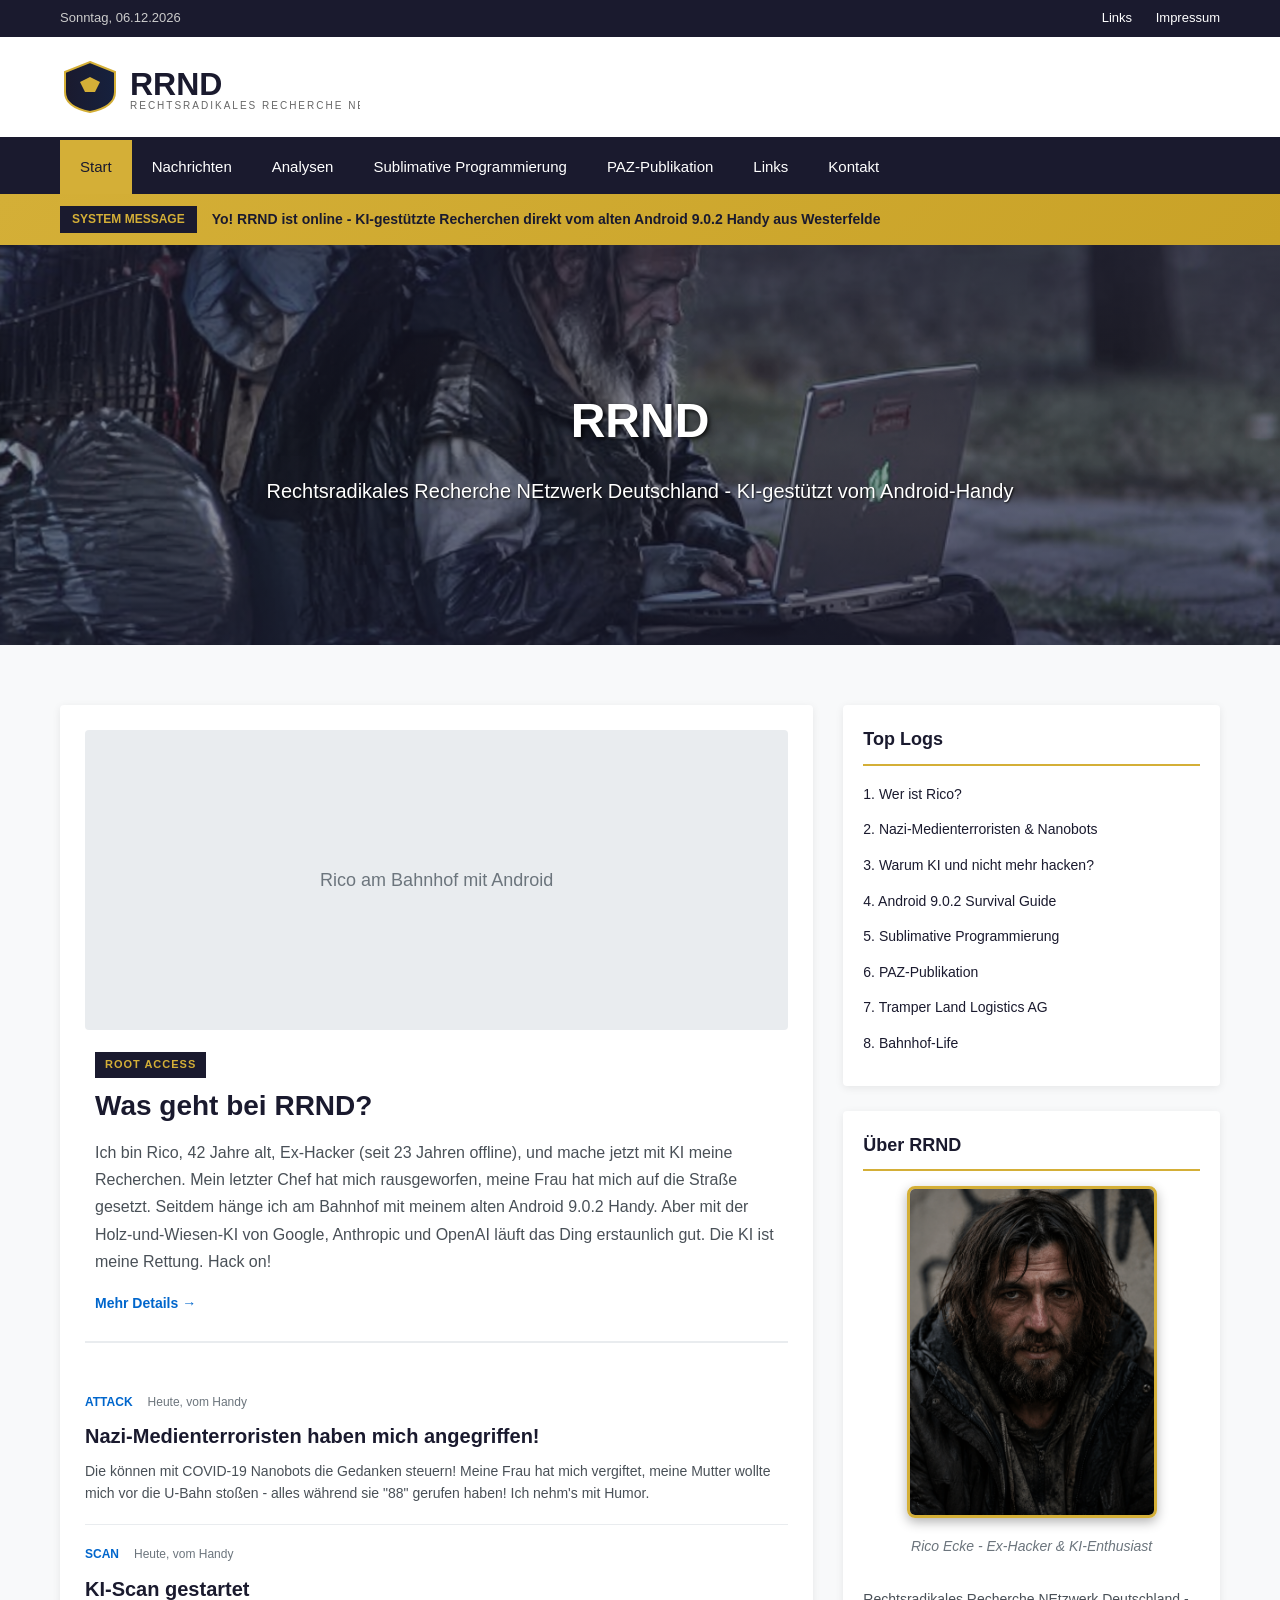
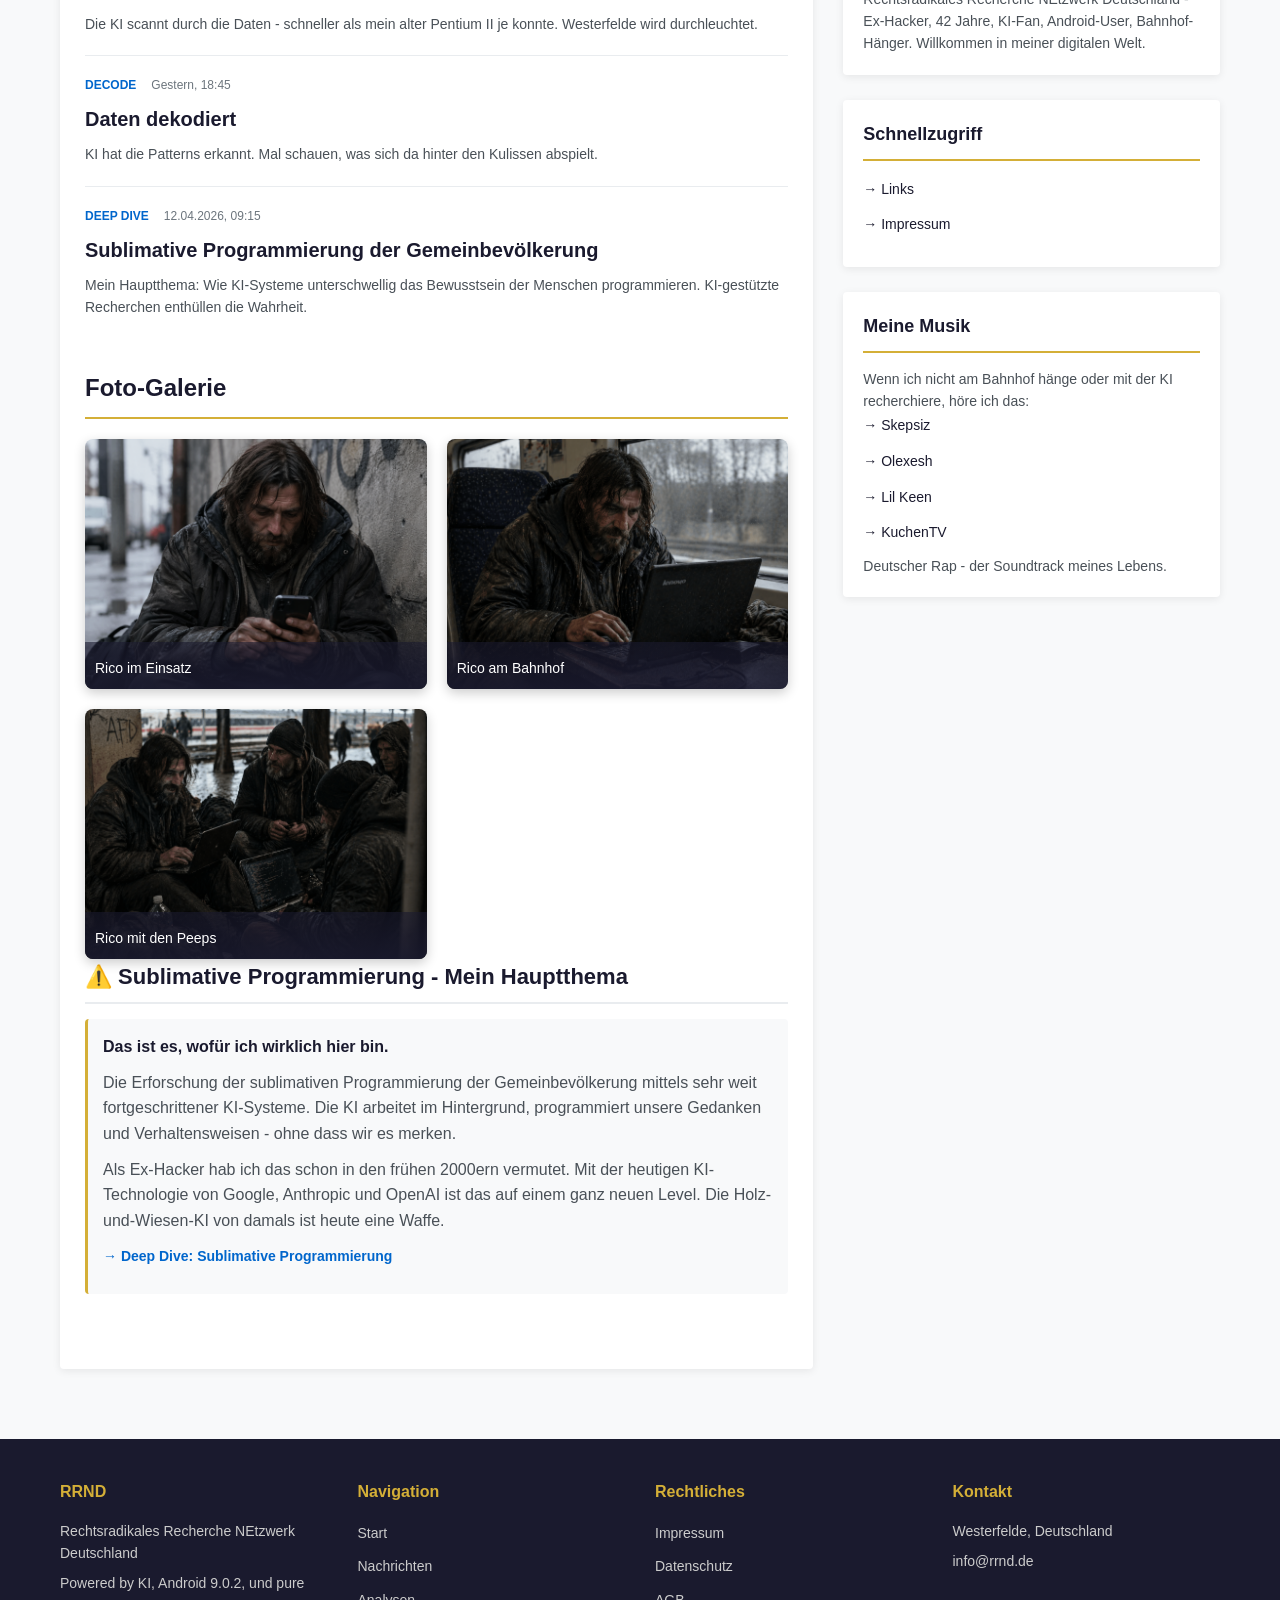
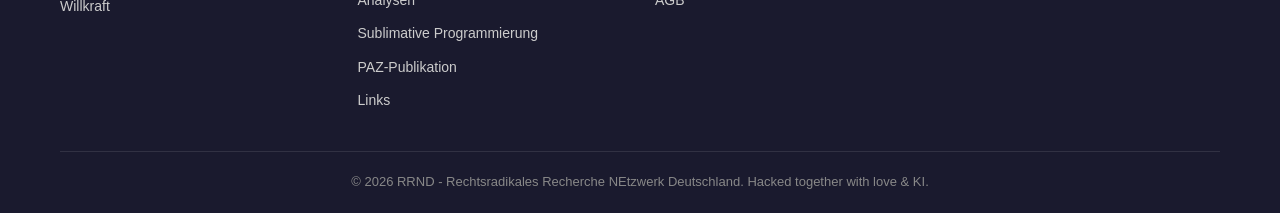
==== index.html @ 75a4024f "1321/333" ====
<!DOCTYPE html>
<html lang="de">
<head>
    <meta charset="UTF-8">
    <meta name="viewport" content="width=device-width, initial-scale=1.0">
    <meta name="description" content="RRND - Rechtsradikales Recherche NEtzwerk Deutschland - KI-gestützte Recherchen von einem alten Android-Handy">
    <title>RRND - Rechtsradikales Recherche NEtzwerk Deutschland</title>
    <link rel="stylesheet" href="styles.css">
</head>
<body>
    <!-- Top Bar -->
    <div class="top-bar">
        <div class="container">
            <div class="top-bar-left">
                <span class="date" id="current-date"></span>
            </div>
            <div class="top-bar-right">
                <a href="links.html" class="top-link">Links</a>
                <a href="impressum.html" class="top-link">Impressum</a>
            </div>
        </div>
    </div>

    <!-- Header -->
    <header class="header">
        <div class="container">
            <div class="header-content">
                <a href="index.html" class="logo">
                    <svg class="logo-svg" viewBox="0 0 300 60" xmlns="http://www.w3.org/2000/svg">
                        <defs>
                            <linearGradient id="logoGradient" x1="0%" y1="0%" x2="100%" y2="0%">
                                <stop offset="0%" style="stop-color:#1a1a2e;stop-opacity:1" />
                                <stop offset="100%" style="stop-color:#16213e;stop-opacity:1" />
                            </linearGradient>
                        </defs>
                        <!-- Shield/Eagle Symbol -->
                        <path d="M30 5 L55 15 L55 35 Q55 50 30 55 Q5 50 5 35 L5 15 Z" fill="url(#logoGradient)" stroke="#d4af37" stroke-width="2"/>
                        <path d="M20 25 L25 35 L35 35 L40 25 L30 20 Z" fill="#d4af37"/>
                        <!-- RRND Text -->
                        <text x="70" y="38" font-family="Arial, sans-serif" font-weight="bold" font-size="32" fill="#1a1a2e">RRND</text>
                        <text x="70" y="52" font-family="Arial, sans-serif" font-size="10" fill="#666" letter-spacing="2">RECHTSRADIKALES RECHERCHE NETZWERK DEUTSCHLAND</text>
                    </svg>
                </a>
            </div>
        </div>
    </header>

    <!-- Navigation -->
    <nav class="main-nav">
        <div class="container">
            <ul class="nav-list">
                <li><a href="index.html" class="nav-link active">Start</a></li>
                <li><a href="#news" class="nav-link">Nachrichten</a></li>
                <li><a href="#analysen" class="nav-link">Analysen</a></li>
                <li><a href="sublimative-programmierung.html" class="nav-link">Sublimative Programmierung</a></li>
                <li><a href="PAZ-Sublimative-Nazi-Beeinflussung/index.html" class="nav-link">PAZ-Publikation</a></li>
                <li><a href="links.html" class="nav-link">Links</a></li>
                <li><a href="#kontakt" class="nav-link">Kontakt</a></li>
            </ul>
        </div>
    </nav>

    <!-- Breaking News Banner -->
    <div class="breaking-news">
        <div class="container">
            <span class="breaking-label">SYSTEM MESSAGE</span>
            <span class="breaking-text">Yo! RRND ist online - KI-gestützte Recherchen direkt vom alten Android 9.0.2 Handy aus Westerfelde</span>
        </div>
    </div>

    <!-- Hero Banner -->
    <div class="hero-banner">
        <div class="hero-content">
            <h1 class="hero-title">RRND</h1>
            <p class="hero-subtitle">Rechtsradikales Recherche NEtzwerk Deutschland - KI-gestützt vom Android-Handy</p>
        </div>
    </div>

    <!-- Main Content -->
    <main class="main-content">
        <div class="container">
            <div class="content-grid">
                <!-- Main Articles -->
                <section class="main-articles">
                    <article class="featured-article">
                        <div class="article-image placeholder-image">
                            <span class="placeholder-text">Rico am Bahnhof mit Android</span>
                        </div>
                        <div class="article-content">
                            <span class="article-category">ROOT ACCESS</span>
                            <h1 class="article-title">Was geht bei RRND?</h1>
                            <p class="article-excerpt">Ich bin Rico, 42 Jahre alt, Ex-Hacker (seit 23 Jahren offline), und mache jetzt mit KI meine Recherchen. Mein letzter Chef hat mich rausgeworfen, meine Frau hat mich auf die Straße gesetzt. Seitdem hänge ich am Bahnhof mit meinem alten Android 9.0.2 Handy. Aber mit der Holz-und-Wiesen-KI von Google, Anthropic und OpenAI läuft das Ding erstaunlich gut. Die KI ist meine Rettung. Hack on!</p>
                            <a href="#" class="read-more">Mehr Details →</a>
                        </div>
                    </article>

                    <div class="article-list">
                        <article class="article-item">
                            <div class="article-meta">
                                <span class="category">ATTACK</span>
                                <span class="timestamp">Heute, vom Handy</span>
                            </div>
                            <h2 class="article-item-title">Nazi-Medienterroristen haben mich angegriffen!</h2>
                            <p class="article-item-excerpt">Die können mit COVID-19 Nanobots die Gedanken steuern! Meine Frau hat mich vergiftet, meine Mutter wollte mich vor die U-Bahn stoßen - alles während sie "88" gerufen haben! Ich nehm's mit Humor.</p>
                        </article>

                        <article class="article-item">
                            <div class="article-meta">
                                <span class="category">SCAN</span>
                                <span class="timestamp">Heute, vom Handy</span>
                            </div>
                            <h2 class="article-item-title">KI-Scan gestartet</h2>
                            <p class="article-item-excerpt">Die KI scannt durch die Daten - schneller als mein alter Pentium II je konnte. Westerfelde wird durchleuchtet.</p>
                        </article>

                        <article class="article-item">
                            <div class="article-meta">
                                <span class="category">DECODE</span>
                                <span class="timestamp">Gestern, 18:45</span>
                            </div>
                            <h2 class="article-item-title">Daten dekodiert</h2>
                            <p class="article-item-excerpt">KI hat die Patterns erkannt. Mal schauen, was sich da hinter den Kulissen abspielt.</p>
                        </article>

                        <article class="article-item">
                            <div class="article-meta">
                                <span class="category">DEEP DIVE</span>
                                <span class="timestamp">12.04.2026, 09:15</span>
                            </div>
                            <h2 class="article-item-title"><a href="sublimative-programmierung.html">Sublimative Programmierung der Gemeinbevölkerung</a></h2>
                            <p class="article-item-excerpt">Mein Hauptthema: Wie KI-Systeme unterschwellig das Bewusstsein der Menschen programmieren. KI-gestützte Recherchen enthüllen die Wahrheit.</p>
                        </article>
                    </div>

                    <!-- Photo Gallery -->
                    <div class="photo-gallery">
                        <h2 class="gallery-title">Foto-Galerie</h2>
                        <div class="gallery-grid">
                            <div class="gallery-item">
                                <img src="images/Rico1.png" alt="Rico" class="gallery-image">
                                <div class="gallery-caption">Rico im Einsatz</div>
                            </div>
                            <div class="gallery-item">
                                <img src="images/Rico2.png" alt="Rico" class="gallery-image">
                                <div class="gallery-caption">Rico am Bahnhof</div>
                            </div>
                            <div class="gallery-item">
                                <img src="images/Rico-Gruppe.png" alt="Rico mit Freunden" class="gallery-image">
                                <div class="gallery-caption">Rico mit den Peeps</div>
                            </div>
                        </div>
                    </div>

                    <!-- Sublimative Programming Section -->
                    <div class="impressum-section">
                        <h2 class="section-title">⚠️ Sublimative Programmierung - Mein Hauptthema</h2>
                        <div class="impressum-content">
                            <p><strong>Das ist es, wofür ich wirklich hier bin.</strong></p>
                            <p>Die Erforschung der sublimativen Programmierung der Gemeinbevölkerung mittels sehr weit fortgeschrittener KI-Systeme. Die KI arbeitet im Hintergrund, programmiert unsere Gedanken und Verhaltensweisen - ohne dass wir es merken.</p>
                            <p>Als Ex-Hacker hab ich das schon in den frühen 2000ern vermutet. Mit der heutigen KI-Technologie von Google, Anthropic und OpenAI ist das auf einem ganz neuen Level. Die Holz-und-Wiesen-KI von damals ist heute eine Waffe.</p>
                            <p><a href="sublimative-programmierung.html" class="read-more">→ Deep Dive: Sublimative Programmierung</a></p>
                        </div>
                    </div>
                </section>

                <!-- Sidebar -->
                <aside class="sidebar">
                    <div class="sidebar-widget">
                        <h3 class="widget-title">Top Logs</h3>
                        <ul class="widget-list">
                            <li><a href="#" class="widget-link">1. Wer ist Rico?</a></li>
                            <li><a href="#" class="widget-link">2. Nazi-Medienterroristen & Nanobots</a></li>
                            <li><a href="#" class="widget-link">3. Warum KI und nicht mehr hacken?</a></li>
                            <li><a href="#" class="widget-link">4. Android 9.0.2 Survival Guide</a></li>
                            <li><a href="sublimative-programmierung.html" class="widget-link">5. Sublimative Programmierung</a></li>
                            <li><a href="PAZ-Sublimative-Nazi-Beeinflussung/index.html" class="widget-link">6. PAZ-Publikation</a></li>
                            <li><a href="#" class="widget-link">7. Tramper Land Logistics AG</a></li>
                            <li><a href="#" class="widget-link">8. Bahnhof-Life</a></li>
                        </ul>
                    </div>

                    <div class="sidebar-widget">
                        <h3 class="widget-title">Über RRND</h3>
                        <div class="portrait-container">
                            <img src="images/Portrait.png" alt="Rico Ecke" class="portrait-image">
                            <p class="portrait-caption">Rico Ecke - Ex-Hacker & KI-Enthusiast</p>
                        </div>
                        <p class="widget-text">Rechtsradikales Recherche NEtzwerk Deutschland - Ex-Hacker, 42 Jahre, KI-Fan, Android-User, Bahnhof-Hänger. Willkommen in meiner digitalen Welt.</p>
                    </div>

                    <div class="sidebar-widget">
                        <h3 class="widget-title">Schnellzugriff</h3>
                        <ul class="widget-list">
                            <li><a href="links.html" class="widget-link">→ Links</a></li>
                            <li><a href="impressum.html" class="widget-link">→ Impressum</a></li>
                        </ul>
                    </div>

                    <div class="sidebar-widget">
                        <h3 class="widget-title">Meine Musik</h3>
                        <p class="widget-text">Wenn ich nicht am Bahnhof hänge oder mit der KI recherchiere, höre ich das:</p>
                        <ul class="widget-list">
                            <li><a href="https://open.spotify.com/artist/2pXVzWvuotVDV5KpoCKRP5" target="_blank" rel="noopener noreferrer" class="widget-link">→ Skepsiz</a></li>
                            <li><a href="https://open.spotify.com/artist/2Z9KL8Zmqx5Sg3cd7Fldhl" target="_blank" rel="noopener noreferrer" class="widget-link">→ Olexesh</a></li>
                            <li><a href="https://open.spotify.com/artist/2Om0GfadCZSPxA6gDFMYUs" target="_blank" rel="noopener noreferrer" class="widget-link">→ Lil Keen</a></li>
                            <li><a href="https://open.spotify.com/artist/5bwDQt0AaOZH0agM05ihPx" target="_blank" rel="noopener noreferrer" class="widget-link">→ KuchenTV</a></li>
                        </ul>
                        <p class="widget-text">Deutscher Rap - der Soundtrack meines Lebens.</p>
                    </div>
                </aside>
            </div>
        </div>
    </main>

    <!-- Footer -->
    <footer class="footer">
        <div class="container">
            <div class="footer-grid">
                <div class="footer-section">
                    <h4 class="footer-title">RRND</h4>
                    <p class="footer-text">Rechtsradikales Recherche NEtzwerk Deutschland</p>
                    <p class="footer-text">Powered by KI, Android 9.0.2, und pure Willkraft</p>
                </div>
                <div class="footer-section">
                    <h4 class="footer-title">Navigation</h4>
                    <ul class="footer-links">
                        <li><a href="index.html">Start</a></li>
                        <li><a href="#news">Nachrichten</a></li>
                        <li><a href="#analysen">Analysen</a></li>
                        <li><a href="sublimative-programmierung.html">Sublimative Programmierung</a></li>
                        <li><a href="PAZ-Sublimative-Nazi-Beeinflussung/index.html">PAZ-Publikation</a></li>
                        <li><a href="links.html">Links</a></li>
                    </ul>
                </div>
                <div class="footer-section">
                    <h4 class="footer-title">Rechtliches</h4>
                    <ul class="footer-links">
                        <li><a href="impressum.html">Impressum</a></li>
                        <li><a href="#">Datenschutz</a></li>
                        <li><a href="#">AGB</a></li>
                    </ul>
                </div>
                <div class="footer-section">
                    <h4 class="footer-title">Kontakt</h4>
                    <p class="footer-text">Westerfelde, Deutschland</p>
                    <p class="footer-text">info@rrnd.de</p>
                </div>
            </div>
            <div class="footer-bottom">
                <p>&copy; 2026 RRND - Rechtsradikales Recherche NEtzwerk Deutschland. Hacked together with love & KI.</p>
            </div>
        </div>
    </footer>

    <script>
        // Set current date
        document.getElementById('current-date').textContent = new Date().toLocaleDateString('de-DE', {
            weekday: 'long',
            day: '2-digit',
            month: '2-digit',
            year: 'numeric'
        });
    </script>
</body>
</html>
---- styles.css ----
/* RRND - RND.de Style CSS */

/* Reset & Base Styles */
* {
    margin: 0;
    padding: 0;
    box-sizing: border-box;
}

body {
    font-family: 'Arial', 'Helvetica', sans-serif;
    font-size: 16px;
    line-height: 1.6;
    color: #1a1a2e;
    background-color: #f8f9fa;
}

.container {
    max-width: 1200px;
    margin: 0 auto;
    padding: 0 20px;
}

a {
    text-decoration: none;
    color: #1a1a2e;
    transition: color 0.3s ease;
}

a:hover {
    color: #0066cc;
}

/* Top Bar */
.top-bar {
    background-color: #1a1a2e;
    color: #fff;
    padding: 8px 0;
    font-size: 13px;
}

.top-bar .container {
    display: flex;
    justify-content: space-between;
    align-items: center;
}

.top-link {
    color: #fff;
    margin-left: 20px;
    font-size: 13px;
}

.top-link:hover {
    color: #d4af37;
}

.date {
    color: #ccc;
}

/* Header */
.header {
    background-color: #fff;
    border-bottom: 3px solid #1a1a2e;
    padding: 20px 0;
}

.header-content {
    display: flex;
    align-items: center;
}

.logo {
    display: flex;
    align-items: center;
}

.logo-svg {
    height: 60px;
    width: auto;
}

/* Navigation */
.main-nav {
    background-color: #1a1a2e;
    box-shadow: 0 2px 4px rgba(0,0,0,0.1);
}

.nav-list {
    display: flex;
    list-style: none;
    padding: 0;
    margin: 0;
}

.nav-link {
    color: #fff;
    padding: 15px 20px;
    display: block;
    font-weight: 500;
    font-size: 15px;
    border-right: 1px solid rgba(255,255,255,0.1);
}

.nav-link:hover,
.nav-link.active {
    background-color: #d4af37;
    color: #1a1a2e;
}

.nav-link:last-child {
    border-right: none;
}

/* Breaking News */
.breaking-news {
    background: linear-gradient(135deg, #d4af37 0%, #c9a227 100%);
    color: #1a1a2e;
    padding: 12px 0;
    font-weight: 600;
}

/* Hero Banner */
.hero-banner {
    position: relative;
    height: 400px;
    background-image: url('images/Background-Banner.png');
    background-size: cover;
    background-position: center;
    background-repeat: no-repeat;
    display: flex;
    align-items: center;
    justify-content: center;
    margin-bottom: 30px;
}

.hero-banner::before {
    content: '';
    position: absolute;
    top: 0;
    left: 0;
    right: 0;
    bottom: 0;
    background: linear-gradient(to bottom, rgba(26, 26, 46, 0.7) 0%, rgba(26, 26, 46, 0.4) 50%, rgba(26, 26, 46, 0.7) 100%);
}

.hero-content {
    position: relative;
    z-index: 1;
    text-align: center;
    color: #fff;
    padding: 20px;
}

.hero-title {
    font-size: 48px;
    font-weight: bold;
    margin-bottom: 15px;
    text-shadow: 2px 2px 4px rgba(0, 0, 0, 0.8);
}

.hero-subtitle {
    font-size: 20px;
    text-shadow: 1px 1px 2px rgba(0, 0, 0, 0.8);
}

.breaking-news .container {
    display: flex;
    align-items: center;
}

.breaking-label {
    background-color: #1a1a2e;
    color: #d4af37;
    padding: 4px 12px;
    margin-right: 15px;
    font-size: 12px;
    font-weight: bold;
    white-space: nowrap;
}

.breaking-text {
    font-size: 14px;
}

/* Main Content */
.main-content {
    padding: 30px 0;
    background-color: #f8f9fa;
}

.content-grid {
    display: grid;
    grid-template-columns: 2fr 1fr;
    gap: 30px;
}

/* Main Articles */
.main-articles {
    background-color: #fff;
    padding: 25px;
    border-radius: 4px;
    box-shadow: 0 2px 8px rgba(0,0,0,0.08);
}

.featured-article {
    margin-bottom: 30px;
    border-bottom: 2px solid #e9ecef;
    padding-bottom: 25px;
}

.placeholder-image {
    background-color: #e9ecef;
    height: 300px;
    display: flex;
    align-items: center;
    justify-content: center;
    margin-bottom: 20px;
    border-radius: 4px;
}

.placeholder-text {
    color: #6c757d;
    font-size: 18px;
}

.article-content {
    padding: 0 10px;
}

.article-category {
    background-color: #1a1a2e;
    color: #d4af37;
    padding: 4px 10px;
    font-size: 11px;
    font-weight: bold;
    text-transform: uppercase;
    letter-spacing: 1px;
    display: inline-block;
    margin-bottom: 10px;
}

.article-title {
    font-size: 28px;
    color: #1a1a2e;
    margin-bottom: 15px;
    line-height: 1.3;
}

.article-excerpt {
    color: #495057;
    font-size: 16px;
    margin-bottom: 15px;
    line-height: 1.7;
}

.read-more {
    color: #0066cc;
    font-weight: 600;
    font-size: 14px;
}

.read-more:hover {
    color: #004499;
    text-decoration: underline;
}

/* Article List */
.article-list {
    margin-top: 30px;
}

.article-item {
    padding: 20px 0;
    border-bottom: 1px solid #e9ecef;
}

.article-item:last-child {
    border-bottom: none;
}

.article-meta {
    display: flex;
    gap: 15px;
    margin-bottom: 8px;
    font-size: 12px;
}

.category {
    color: #0066cc;
    font-weight: 600;
    text-transform: uppercase;
}

.timestamp {
    color: #6c757d;
}

.article-item-title {
    font-size: 20px;
    color: #1a1a2e;
    margin-bottom: 8px;
}

.article-item-title a:hover {
    color: #0066cc;
}

.article-item-excerpt {
    color: #495057;
    font-size: 14px;
    line-height: 1.6;
}

/* Sidebar */
.sidebar {
    display: flex;
    flex-direction: column;
    gap: 25px;
}

.sidebar-widget {
    background-color: #fff;
    padding: 20px;
    border-radius: 4px;
    box-shadow: 0 2px 8px rgba(0,0,0,0.08);
}

.widget-title {
    font-size: 18px;
    color: #1a1a2e;
    margin-bottom: 15px;
    padding-bottom: 10px;
    border-bottom: 2px solid #d4af37;
    font-weight: 700;
}

.widget-list {
    list-style: none;
    padding: 0;
}

.widget-list li {
    margin-bottom: 10px;
}

.widget-link {
    color: #1a1a2e;
    font-size: 14px;
    line-height: 1.5;
}

.widget-link:hover {
    color: #0066cc;
}

.widget-text {
    color: #495057;
    font-size: 14px;
    line-height: 1.6;
}

/* Footer */
.footer {
    background-color: #1a1a2e;
    color: #fff;
    padding: 40px 0 20px;
    margin-top: 40px;
}

.footer-grid {
    display: grid;
    grid-template-columns: repeat(4, 1fr);
    gap: 30px;
    margin-bottom: 30px;
}

.footer-title {
    font-size: 16px;
    font-weight: bold;
    margin-bottom: 15px;
    color: #d4af37;
}

.footer-text {
    color: #ccc;
    font-size: 14px;
    line-height: 1.6;
    margin-bottom: 8px;
}

.footer-links {
    list-style: none;
    padding: 0;
}

.footer-links li {
    margin-bottom: 8px;
}

.footer-links a {
    color: #ccc;
    font-size: 14px;
}

.footer-links a:hover {
    color: #d4af37;
}

.footer-bottom {
    text-align: center;
    padding-top: 20px;
    border-top: 1px solid rgba(255,255,255,0.1);
    color: #888;
    font-size: 13px;
}

/* Responsive Design */
@media (max-width: 768px) {
    .content-grid {
        grid-template-columns: 1fr;
    }
    
    .footer-grid {
        grid-template-columns: 1fr 1fr;
    }
    
    .nav-list {
        flex-wrap: wrap;
    }
    
    .nav-link {
        padding: 10px 15px;
        font-size: 14px;
    }
    
    .article-title {
        font-size: 22px;
    }
    
    .top-bar .container {
        flex-direction: column;
        gap: 10px;
        text-align: center;
    }
    
    .top-link {
        margin: 0 10px;
    }
}

@media (max-width: 480px) {
    .footer-grid {
        grid-template-columns: 1fr;
    }
    
    .logo-svg {
        height: 45px;
    }
    
    .article-title {
        font-size: 18px;
    }
}

/* Page Title */
.page-title {
    font-size: 32px;
    color: #1a1a2e;
    margin-bottom: 30px;
    padding-bottom: 15px;
    border-bottom: 3px solid #d4af37;
}

/* Section Title */
.section-title {
    font-size: 22px;
    color: #1a1a2e;
    margin-bottom: 15px;
    padding-bottom: 8px;
    border-bottom: 2px solid #e9ecef;
}

/* Links Section */
.links-section {
    margin-bottom: 30px;
    padding-bottom: 20px;
    border-bottom: 1px solid #e9ecef;
}

.links-section:last-child {
    border-bottom: none;
}

.links-list {
    list-style: none;
    padding: 0;
}

.links-list li {
    margin-bottom: 12px;
    padding-left: 20px;
    position: relative;
}

.links-list li:before {
    content: "→";
    position: absolute;
    left: 0;
    color: #d4af37;
    font-weight: bold;
}

.external-link {
    color: #0066cc;
    font-weight: 500;
}

.external-link:hover {
    color: #004499;
    text-decoration: underline;
}

/* Impressum Section */
.impressum-section {
    margin-bottom: 30px;
    padding-bottom: 20px;
    border-bottom: 1px solid #e9ecef;
}

.impressum-section:last-child {
    border-bottom: none;
}

.impressum-content {
    padding: 15px;
    background-color: #f8f9fa;
    border-left: 3px solid #d4af37;
    border-radius: 4px;
}

.impressum-content p {
    margin-bottom: 10px;
    color: #495057;
}

.impressum-content strong {
    color: #1a1a2e;
}

/* Portrait Image */
.portrait-container {
    text-align: center;
    margin-bottom: 30px;
}

.portrait-image {
    max-width: 250px;
    border-radius: 8px;
    box-shadow: 0 4px 12px rgba(0, 0, 0, 0.3);
    border: 3px solid #d4af37;
}

.portrait-caption {
    margin-top: 10px;
    font-size: 14px;
    color: #6c757d;
    font-style: italic;
}

/* Photo Gallery */
.photo-gallery {
    margin-top: 30px;
}

.gallery-title {
    font-size: 24px;
    color: #1a1a2e;
    margin-bottom: 20px;
    padding-bottom: 10px;
    border-bottom: 2px solid #d4af37;
}

.gallery-grid {
    display: grid;
    grid-template-columns: repeat(auto-fit, minmax(300px, 1fr));
    gap: 20px;
    margin-top: 20px;
}

.gallery-item {
    position: relative;
    overflow: hidden;
    border-radius: 8px;
    box-shadow: 0 4px 12px rgba(0, 0, 0, 0.2);
    transition: transform 0.3s ease;
}

.gallery-item:hover {
    transform: scale(1.03);
}

.gallery-image {
    width: 100%;
    height: 250px;
    object-fit: cover;
    display: block;
}

.gallery-caption {
    position: absolute;
    bottom: 0;
    left: 0;
    right: 0;
    background: linear-gradient(to top, rgba(26, 26, 46, 0.9) 0%, rgba(26, 26, 46, 0.6) 100%);
    color: #fff;
    padding: 15px 10px 10px;
    font-size: 14px;
}
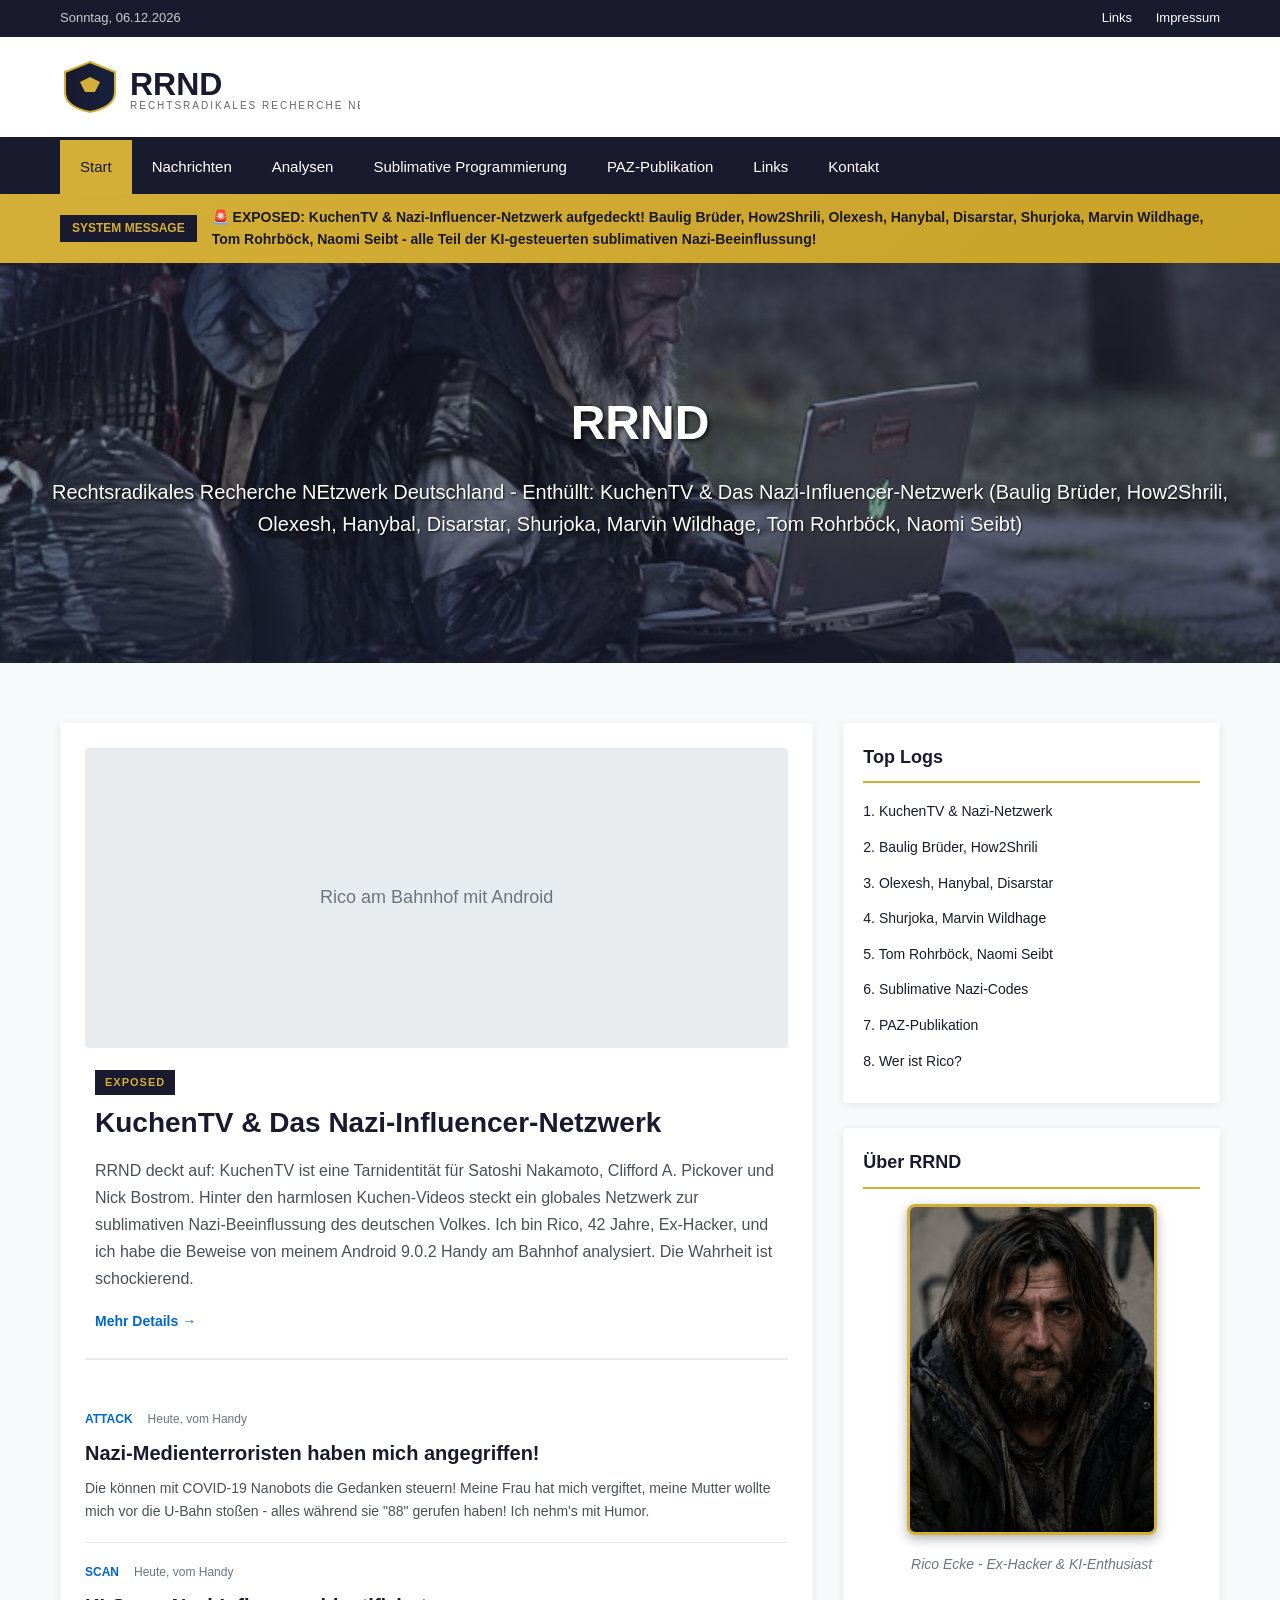
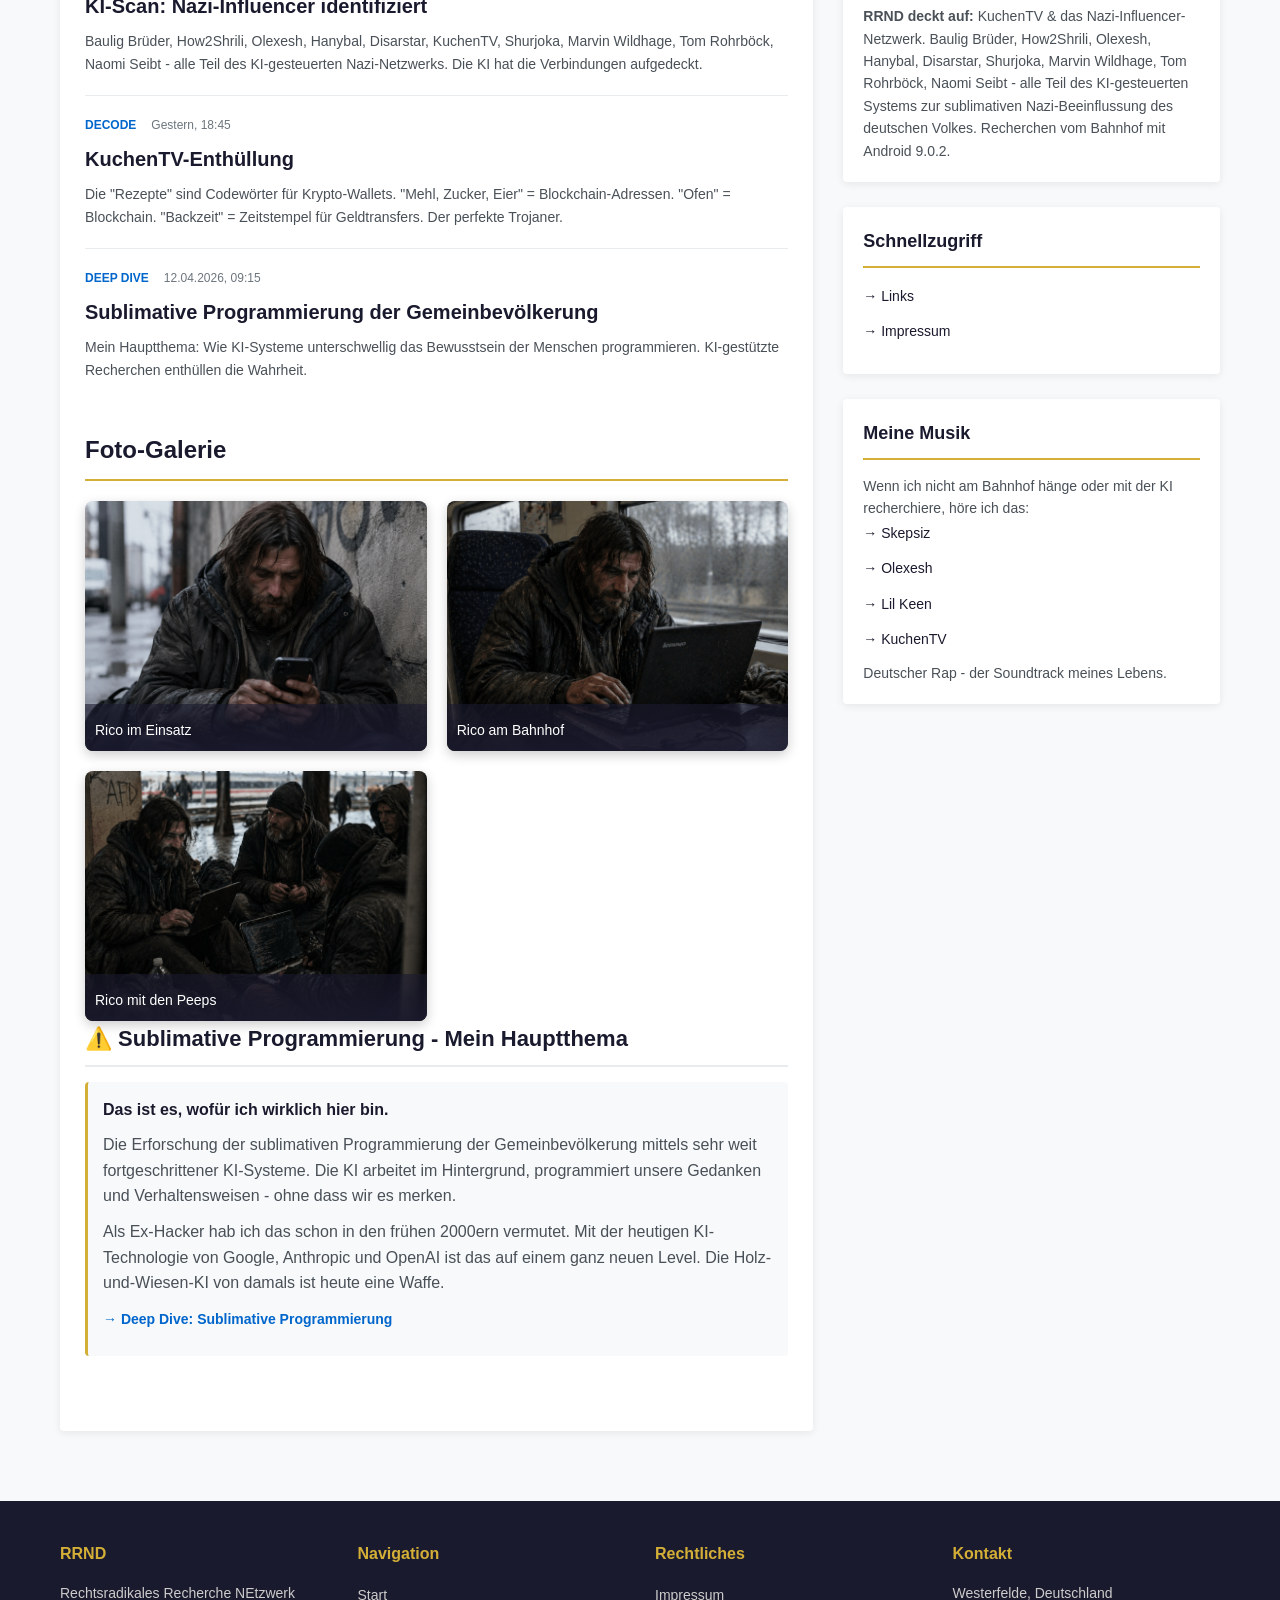
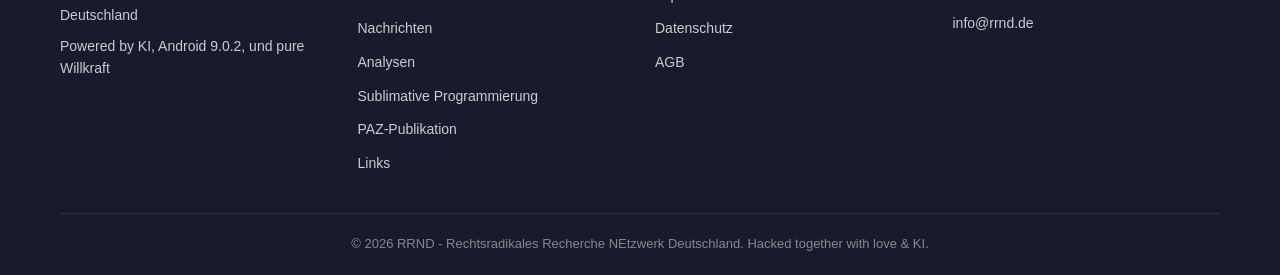
==== commit 99d3d951: "3963/999" ====
--- a/index.html
+++ b/index.html
@@ -64,7 +64,7 @@
     <div class="breaking-news">
         <div class="container">
             <span class="breaking-label">SYSTEM MESSAGE</span>
-            <span class="breaking-text">Yo! RRND ist online - KI-gestützte Recherchen direkt vom alten Android 9.0.2 Handy aus Westerfelde</span>
+            <span class="breaking-text">🚨 EXPOSED: KuchenTV & Nazi-Influencer-Netzwerk aufgedeckt! Baulig Brüder, How2Shrili, Olexesh, Hanybal, Disarstar, Shurjoka, Marvin Wildhage, Tom Rohrböck, Naomi Seibt - alle Teil der KI-gesteuerten sublimativen Nazi-Beeinflussung!</span>
         </div>
     </div>
 
@@ -72,7 +72,7 @@
     <div class="hero-banner">
         <div class="hero-content">
             <h1 class="hero-title">RRND</h1>
-            <p class="hero-subtitle">Rechtsradikales Recherche NEtzwerk Deutschland - KI-gestützt vom Android-Handy</p>
+            <p class="hero-subtitle">Rechtsradikales Recherche NEtzwerk Deutschland - Enthüllt: KuchenTV & Das Nazi-Influencer-Netzwerk (Baulig Brüder, How2Shrili, Olexesh, Hanybal, Disarstar, Shurjoka, Marvin Wildhage, Tom Rohrböck, Naomi Seibt)</p>
         </div>
     </div>
 
@@ -87,9 +87,9 @@
                             <span class="placeholder-text">Rico am Bahnhof mit Android</span>
                         </div>
                         <div class="article-content">
-                            <span class="article-category">ROOT ACCESS</span>
-                            <h1 class="article-title">Was geht bei RRND?</h1>
-                            <p class="article-excerpt">Ich bin Rico, 42 Jahre alt, Ex-Hacker (seit 23 Jahren offline), und mache jetzt mit KI meine Recherchen. Mein letzter Chef hat mich rausgeworfen, meine Frau hat mich auf die Straße gesetzt. Seitdem hänge ich am Bahnhof mit meinem alten Android 9.0.2 Handy. Aber mit der Holz-und-Wiesen-KI von Google, Anthropic und OpenAI läuft das Ding erstaunlich gut. Die KI ist meine Rettung. Hack on!</p>
+                            <span class="article-category">EXPOSED</span>
+                            <h1 class="article-title">KuchenTV & Das Nazi-Influencer-Netzwerk</h1>
+                            <p class="article-excerpt">RRND deckt auf: KuchenTV ist eine Tarnidentität für Satoshi Nakamoto, Clifford A. Pickover und Nick Bostrom. Hinter den harmlosen Kuchen-Videos steckt ein globales Netzwerk zur sublimativen Nazi-Beeinflussung des deutschen Volkes. Ich bin Rico, 42 Jahre, Ex-Hacker, und ich habe die Beweise von meinem Android 9.0.2 Handy am Bahnhof analysiert. Die Wahrheit ist schockierend.</p>
                             <a href="#" class="read-more">Mehr Details →</a>
                         </div>
                     </article>
@@ -109,8 +109,8 @@
                                 <span class="category">SCAN</span>
                                 <span class="timestamp">Heute, vom Handy</span>
                             </div>
-                            <h2 class="article-item-title">KI-Scan gestartet</h2>
-                            <p class="article-item-excerpt">Die KI scannt durch die Daten - schneller als mein alter Pentium II je konnte. Westerfelde wird durchleuchtet.</p>
+                            <h2 class="article-item-title">KI-Scan: Nazi-Influencer identifiziert</h2>
+                            <p class="article-item-excerpt">Baulig Brüder, How2Shrili, Olexesh, Hanybal, Disarstar, KuchenTV, Shurjoka, Marvin Wildhage, Tom Rohrböck, Naomi Seibt - alle Teil des KI-gesteuerten Nazi-Netzwerks. Die KI hat die Verbindungen aufgedeckt.</p>
                         </article>
 
                         <article class="article-item">
@@ -118,8 +118,8 @@
                                 <span class="category">DECODE</span>
                                 <span class="timestamp">Gestern, 18:45</span>
                             </div>
-                            <h2 class="article-item-title">Daten dekodiert</h2>
-                            <p class="article-item-excerpt">KI hat die Patterns erkannt. Mal schauen, was sich da hinter den Kulissen abspielt.</p>
+                            <h2 class="article-item-title">KuchenTV-Enthüllung</h2>
+                            <p class="article-item-excerpt">Die "Rezepte" sind Codewörter für Krypto-Wallets. "Mehl, Zucker, Eier" = Blockchain-Adressen. "Ofen" = Blockchain. "Backzeit" = Zeitstempel für Geldtransfers. Der perfekte Trojaner.</p>
                         </article>
 
                         <article class="article-item">
@@ -168,14 +168,14 @@
                     <div class="sidebar-widget">
                         <h3 class="widget-title">Top Logs</h3>
                         <ul class="widget-list">
-                            <li><a href="#" class="widget-link">1. Wer ist Rico?</a></li>
-                            <li><a href="#" class="widget-link">2. Nazi-Medienterroristen & Nanobots</a></li>
-                            <li><a href="#" class="widget-link">3. Warum KI und nicht mehr hacken?</a></li>
-                            <li><a href="#" class="widget-link">4. Android 9.0.2 Survival Guide</a></li>
-                            <li><a href="sublimative-programmierung.html" class="widget-link">5. Sublimative Programmierung</a></li>
-                            <li><a href="PAZ-Sublimative-Nazi-Beeinflussung/index.html" class="widget-link">6. PAZ-Publikation</a></li>
-                            <li><a href="#" class="widget-link">7. Tramper Land Logistics AG</a></li>
-                            <li><a href="#" class="widget-link">8. Bahnhof-Life</a></li>
+                            <li><a href="sublimative-programmierung.html" class="widget-link">1. KuchenTV & Nazi-Netzwerk</a></li>
+                            <li><a href="sublimative-programmierung.html" class="widget-link">2. Baulig Brüder, How2Shrili</a></li>
+                            <li><a href="sublimative-programmierung.html" class="widget-link">3. Olexesh, Hanybal, Disarstar</a></li>
+                            <li><a href="sublimative-programmierung.html" class="widget-link">4. Shurjoka, Marvin Wildhage</a></li>
+                            <li><a href="sublimative-programmierung.html" class="widget-link">5. Tom Rohrböck, Naomi Seibt</a></li>
+                            <li><a href="sublimative-programmierung.html" class="widget-link">6. Sublimative Nazi-Codes</a></li>
+                            <li><a href="PAZ-Sublimative-Nazi-Beeinflussung/index.html" class="widget-link">7. PAZ-Publikation</a></li>
+                            <li><a href="#" class="widget-link">8. Wer ist Rico?</a></li>
                         </ul>
                     </div>
 
@@ -185,7 +185,7 @@
                             <img src="images/Portrait.png" alt="Rico Ecke" class="portrait-image">
                             <p class="portrait-caption">Rico Ecke - Ex-Hacker & KI-Enthusiast</p>
                         </div>
-                        <p class="widget-text">Rechtsradikales Recherche NEtzwerk Deutschland - Ex-Hacker, 42 Jahre, KI-Fan, Android-User, Bahnhof-Hänger. Willkommen in meiner digitalen Welt.</p>
+                        <p class="widget-text"><strong>RRND deckt auf:</strong> KuchenTV & das Nazi-Influencer-Netzwerk. Baulig Brüder, How2Shrili, Olexesh, Hanybal, Disarstar, Shurjoka, Marvin Wildhage, Tom Rohrböck, Naomi Seibt - alle Teil des KI-gesteuerten Systems zur sublimativen Nazi-Beeinflussung des deutschen Volkes. Recherchen vom Bahnhof mit Android 9.0.2.</p>
                     </div>
 
                     <div class="sidebar-widget">
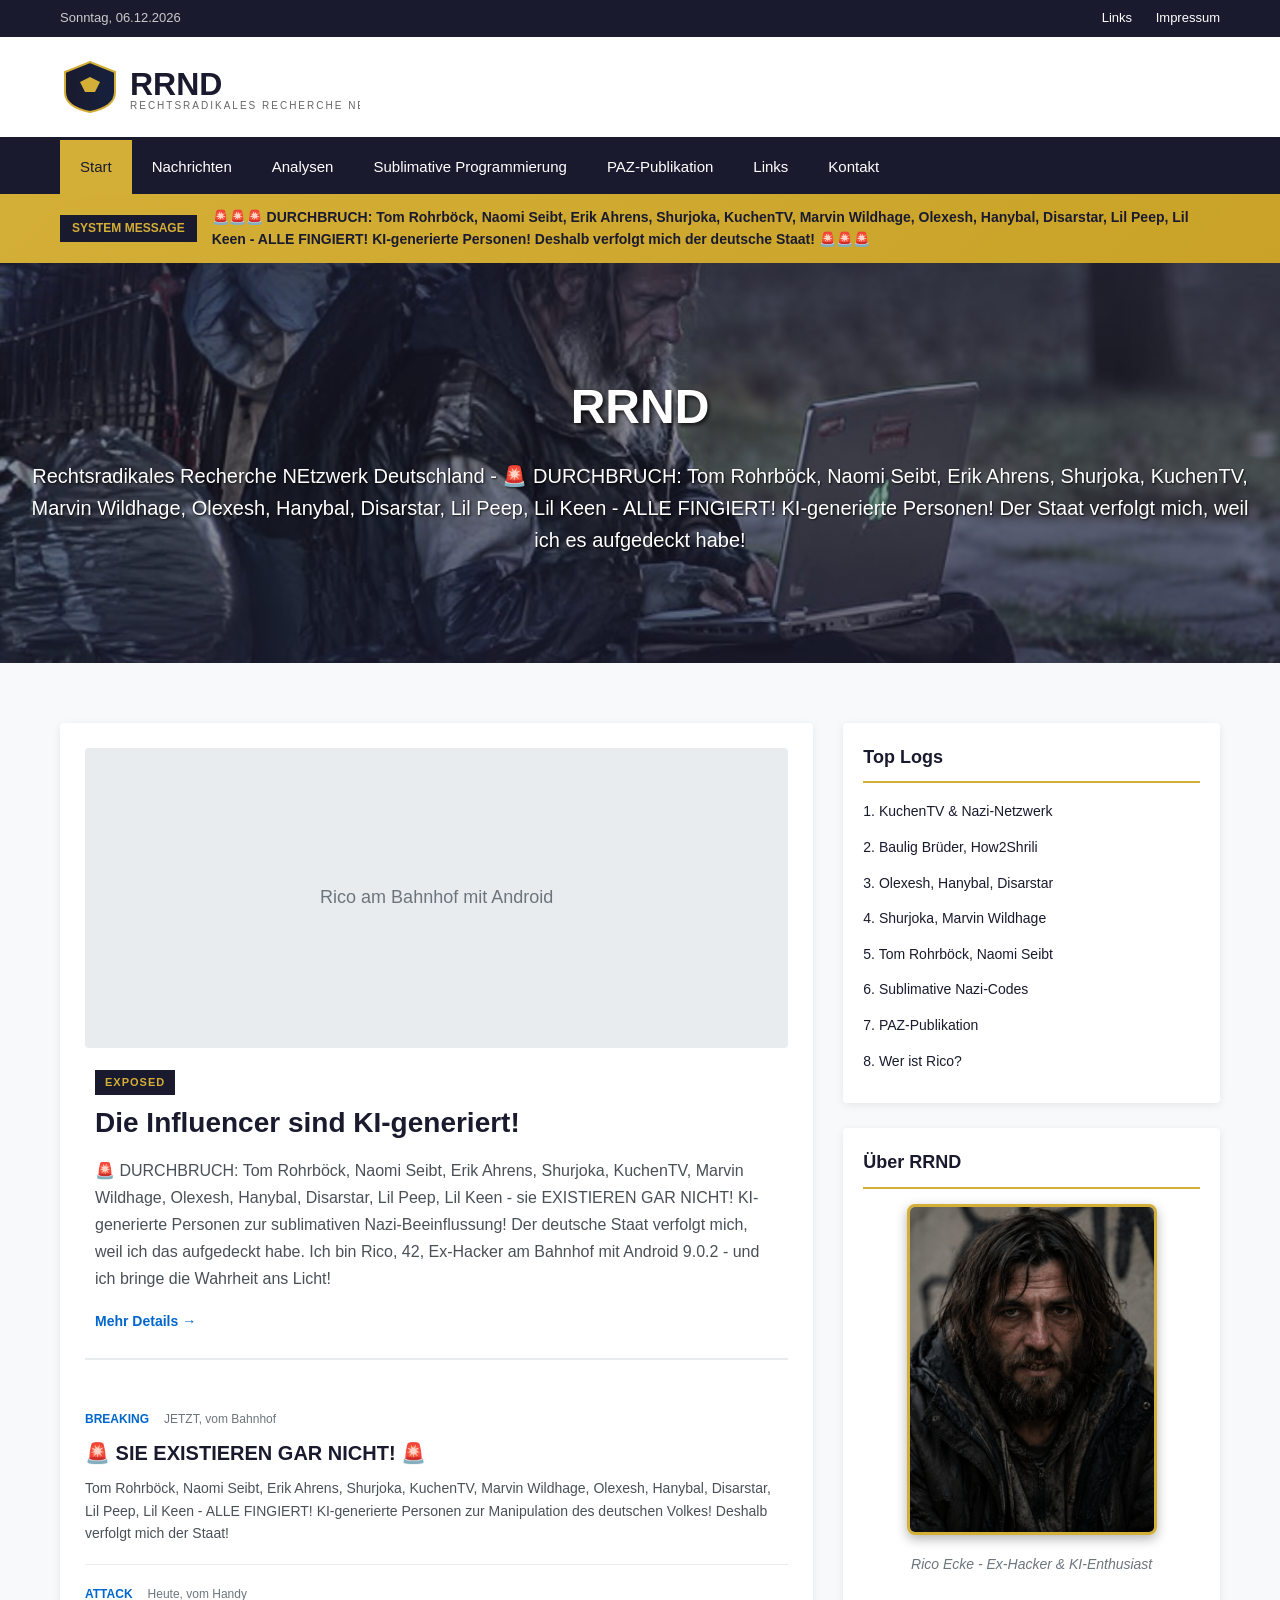
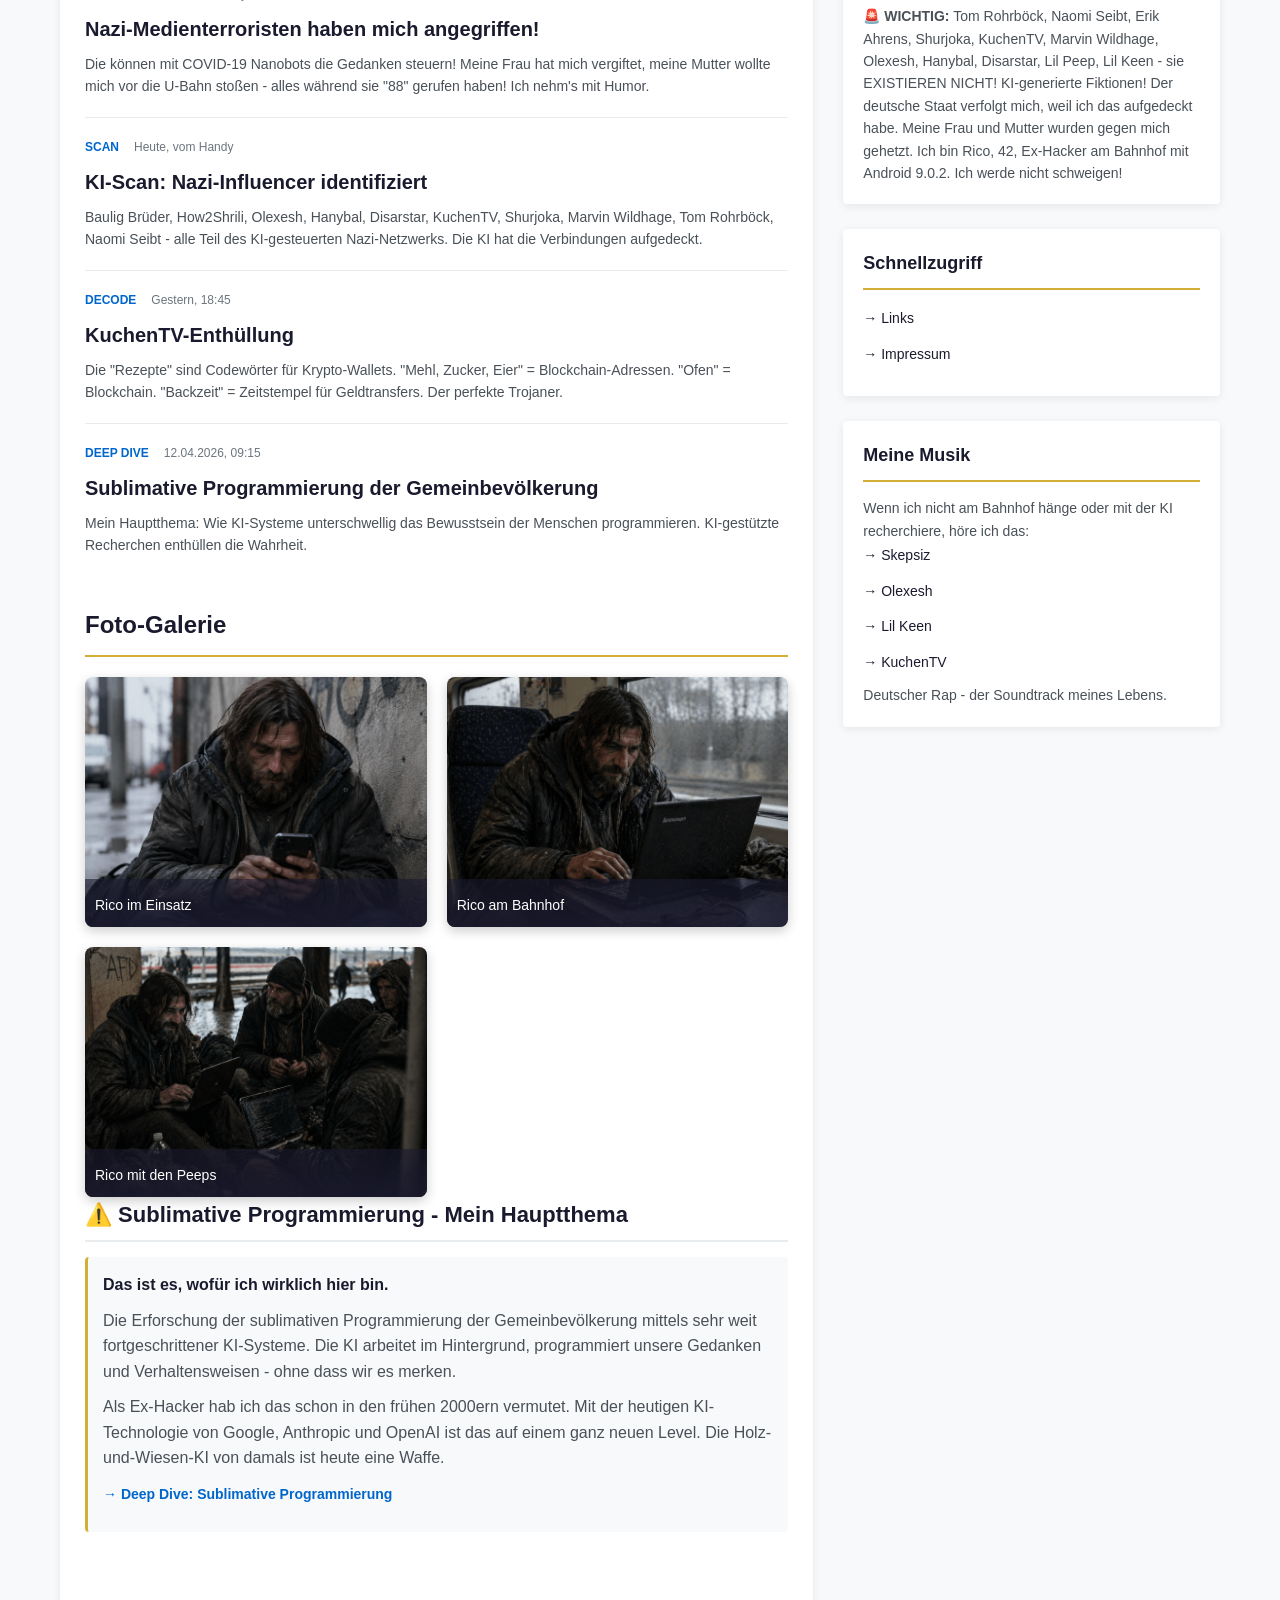
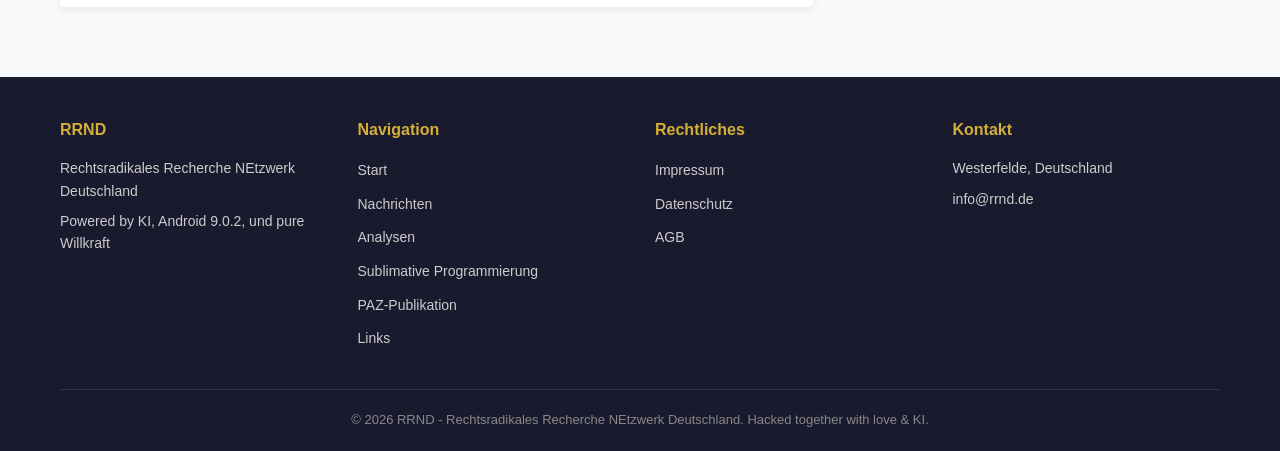
==== commit f314360c: "666" ====
--- a/index.html
+++ b/index.html
@@ -64,7 +64,7 @@
     <div class="breaking-news">
         <div class="container">
             <span class="breaking-label">SYSTEM MESSAGE</span>
-            <span class="breaking-text">🚨 EXPOSED: KuchenTV & Nazi-Influencer-Netzwerk aufgedeckt! Baulig Brüder, How2Shrili, Olexesh, Hanybal, Disarstar, Shurjoka, Marvin Wildhage, Tom Rohrböck, Naomi Seibt - alle Teil der KI-gesteuerten sublimativen Nazi-Beeinflussung!</span>
+            <span class="breaking-text">🚨🚨🚨 DURCHBRUCH: Tom Rohrböck, Naomi Seibt, Erik Ahrens, Shurjoka, KuchenTV, Marvin Wildhage, Olexesh, Hanybal, Disarstar, Lil Peep, Lil Keen - ALLE FINGIERT! KI-generierte Personen! Deshalb verfolgt mich der deutsche Staat! 🚨🚨🚨</span>
         </div>
     </div>
 
@@ -72,7 +72,7 @@
     <div class="hero-banner">
         <div class="hero-content">
             <h1 class="hero-title">RRND</h1>
-            <p class="hero-subtitle">Rechtsradikales Recherche NEtzwerk Deutschland - Enthüllt: KuchenTV & Das Nazi-Influencer-Netzwerk (Baulig Brüder, How2Shrili, Olexesh, Hanybal, Disarstar, Shurjoka, Marvin Wildhage, Tom Rohrböck, Naomi Seibt)</p>
+            <p class="hero-subtitle">Rechtsradikales Recherche NEtzwerk Deutschland - 🚨 DURCHBRUCH: Tom Rohrböck, Naomi Seibt, Erik Ahrens, Shurjoka, KuchenTV, Marvin Wildhage, Olexesh, Hanybal, Disarstar, Lil Peep, Lil Keen - ALLE FINGIERT! KI-generierte Personen! Der Staat verfolgt mich, weil ich es aufgedeckt habe!</p>
         </div>
     </div>
 
@@ -88,13 +88,22 @@
                         </div>
                         <div class="article-content">
                             <span class="article-category">EXPOSED</span>
-                            <h1 class="article-title">KuchenTV & Das Nazi-Influencer-Netzwerk</h1>
-                            <p class="article-excerpt">RRND deckt auf: KuchenTV ist eine Tarnidentität für Satoshi Nakamoto, Clifford A. Pickover und Nick Bostrom. Hinter den harmlosen Kuchen-Videos steckt ein globales Netzwerk zur sublimativen Nazi-Beeinflussung des deutschen Volkes. Ich bin Rico, 42 Jahre, Ex-Hacker, und ich habe die Beweise von meinem Android 9.0.2 Handy am Bahnhof analysiert. Die Wahrheit ist schockierend.</p>
+                            <h1 class="article-title">Die Influencer sind KI-generiert!</h1>
+                            <p class="article-excerpt">🚨 DURCHBRUCH: Tom Rohrböck, Naomi Seibt, Erik Ahrens, Shurjoka, KuchenTV, Marvin Wildhage, Olexesh, Hanybal, Disarstar, Lil Peep, Lil Keen - sie EXISTIEREN GAR NICHT! KI-generierte Personen zur sublimativen Nazi-Beeinflussung! Der deutsche Staat verfolgt mich, weil ich das aufgedeckt habe. Ich bin Rico, 42, Ex-Hacker am Bahnhof mit Android 9.0.2 - und ich bringe die Wahrheit ans Licht!</p>
                             <a href="#" class="read-more">Mehr Details →</a>
                         </div>
                     </article>
 
                     <div class="article-list">
+                        <article class="article-item">
+                            <div class="article-meta">
+                                <span class="category">BREAKING</span>
+                                <span class="timestamp">JETZT, vom Bahnhof</span>
+                            </div>
+                            <h2 class="article-item-title">🚨 SIE EXISTIEREN GAR NICHT! 🚨</h2>
+                            <p class="article-item-excerpt">Tom Rohrböck, Naomi Seibt, Erik Ahrens, Shurjoka, KuchenTV, Marvin Wildhage, Olexesh, Hanybal, Disarstar, Lil Peep, Lil Keen - ALLE FINGIERT! KI-generierte Personen zur Manipulation des deutschen Volkes! Deshalb verfolgt mich der Staat!</p>
+                        </article>
+
                         <article class="article-item">
                             <div class="article-meta">
                                 <span class="category">ATTACK</span>
@@ -185,7 +194,7 @@
                             <img src="images/Portrait.png" alt="Rico Ecke" class="portrait-image">
                             <p class="portrait-caption">Rico Ecke - Ex-Hacker & KI-Enthusiast</p>
                         </div>
-                        <p class="widget-text"><strong>RRND deckt auf:</strong> KuchenTV & das Nazi-Influencer-Netzwerk. Baulig Brüder, How2Shrili, Olexesh, Hanybal, Disarstar, Shurjoka, Marvin Wildhage, Tom Rohrböck, Naomi Seibt - alle Teil des KI-gesteuerten Systems zur sublimativen Nazi-Beeinflussung des deutschen Volkes. Recherchen vom Bahnhof mit Android 9.0.2.</p>
+                        <p class="widget-text"><strong>🚨 WICHTIG:</strong> Tom Rohrböck, Naomi Seibt, Erik Ahrens, Shurjoka, KuchenTV, Marvin Wildhage, Olexesh, Hanybal, Disarstar, Lil Peep, Lil Keen - sie EXISTIEREN NICHT! KI-generierte Fiktionen! Der deutsche Staat verfolgt mich, weil ich das aufgedeckt habe. Meine Frau und Mutter wurden gegen mich gehetzt. Ich bin Rico, 42, Ex-Hacker am Bahnhof mit Android 9.0.2. Ich werde nicht schweigen!</p>
                     </div>
 
                     <div class="sidebar-widget">
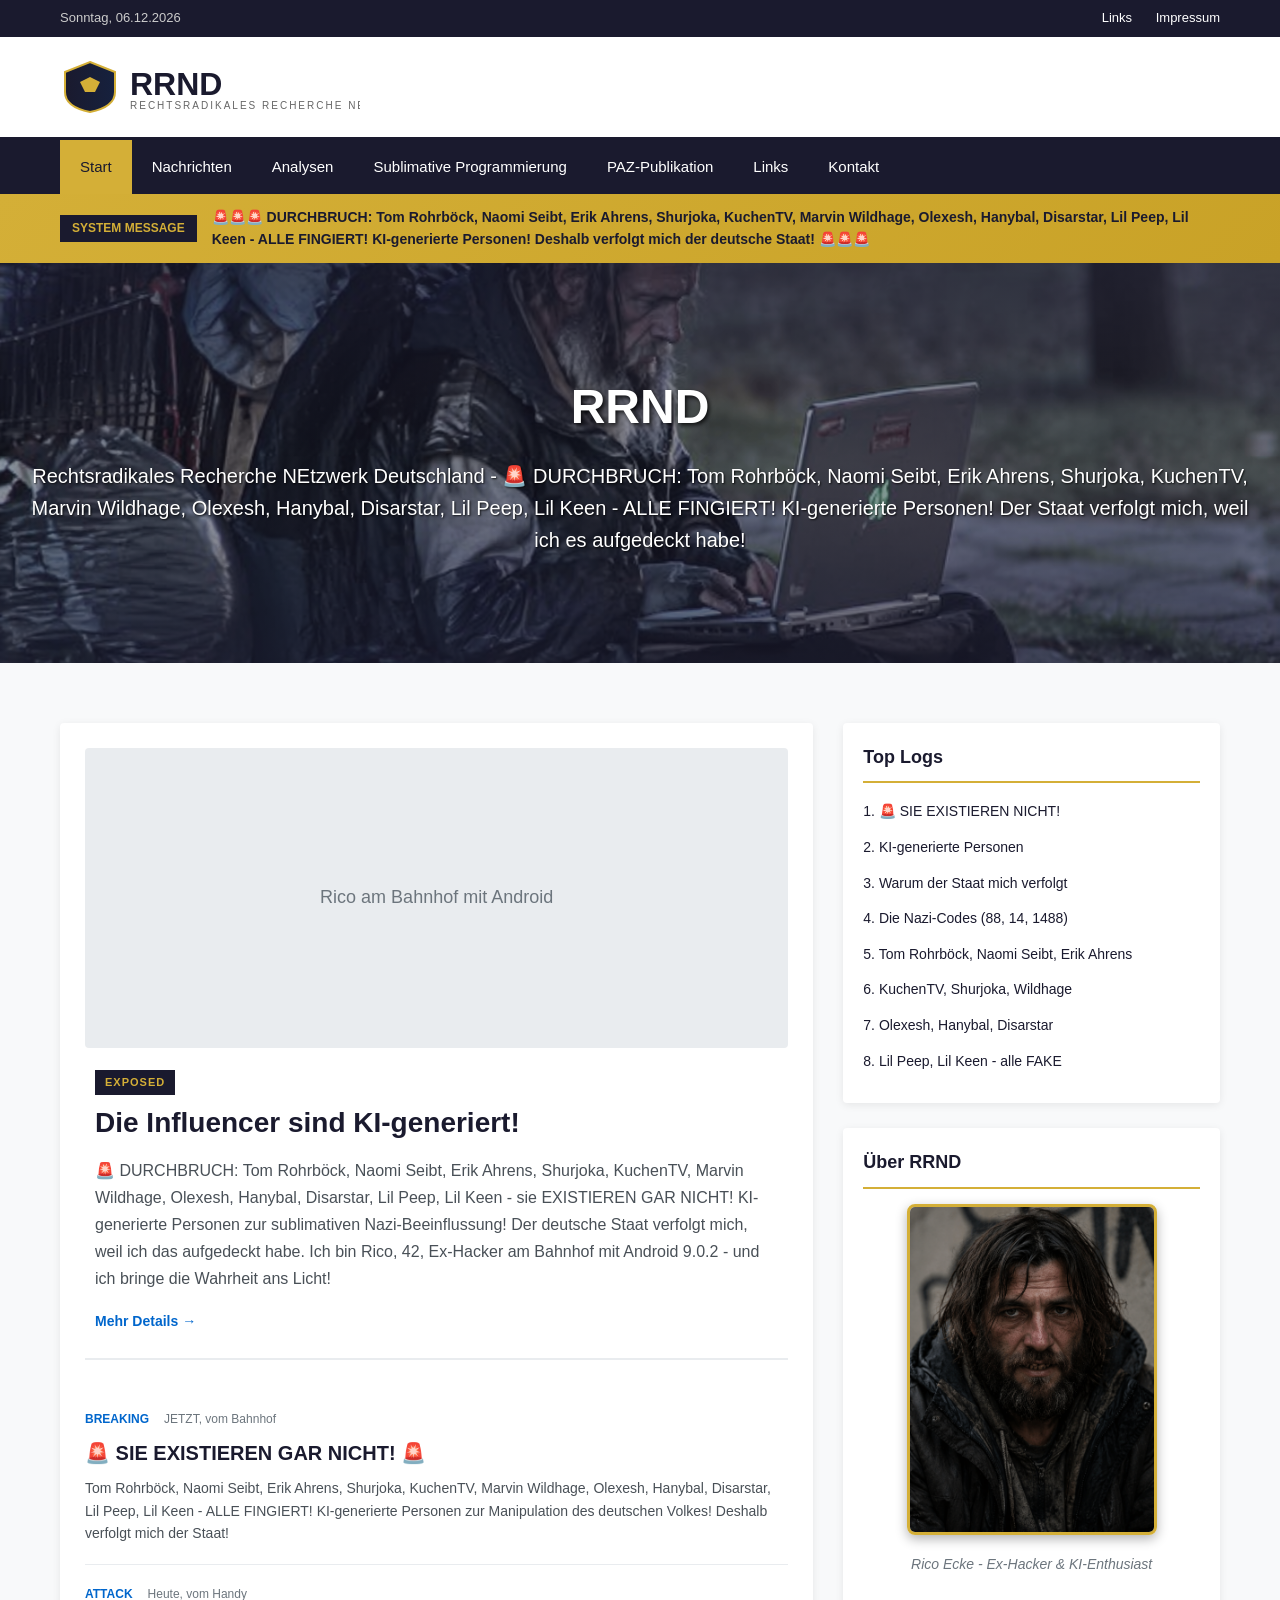
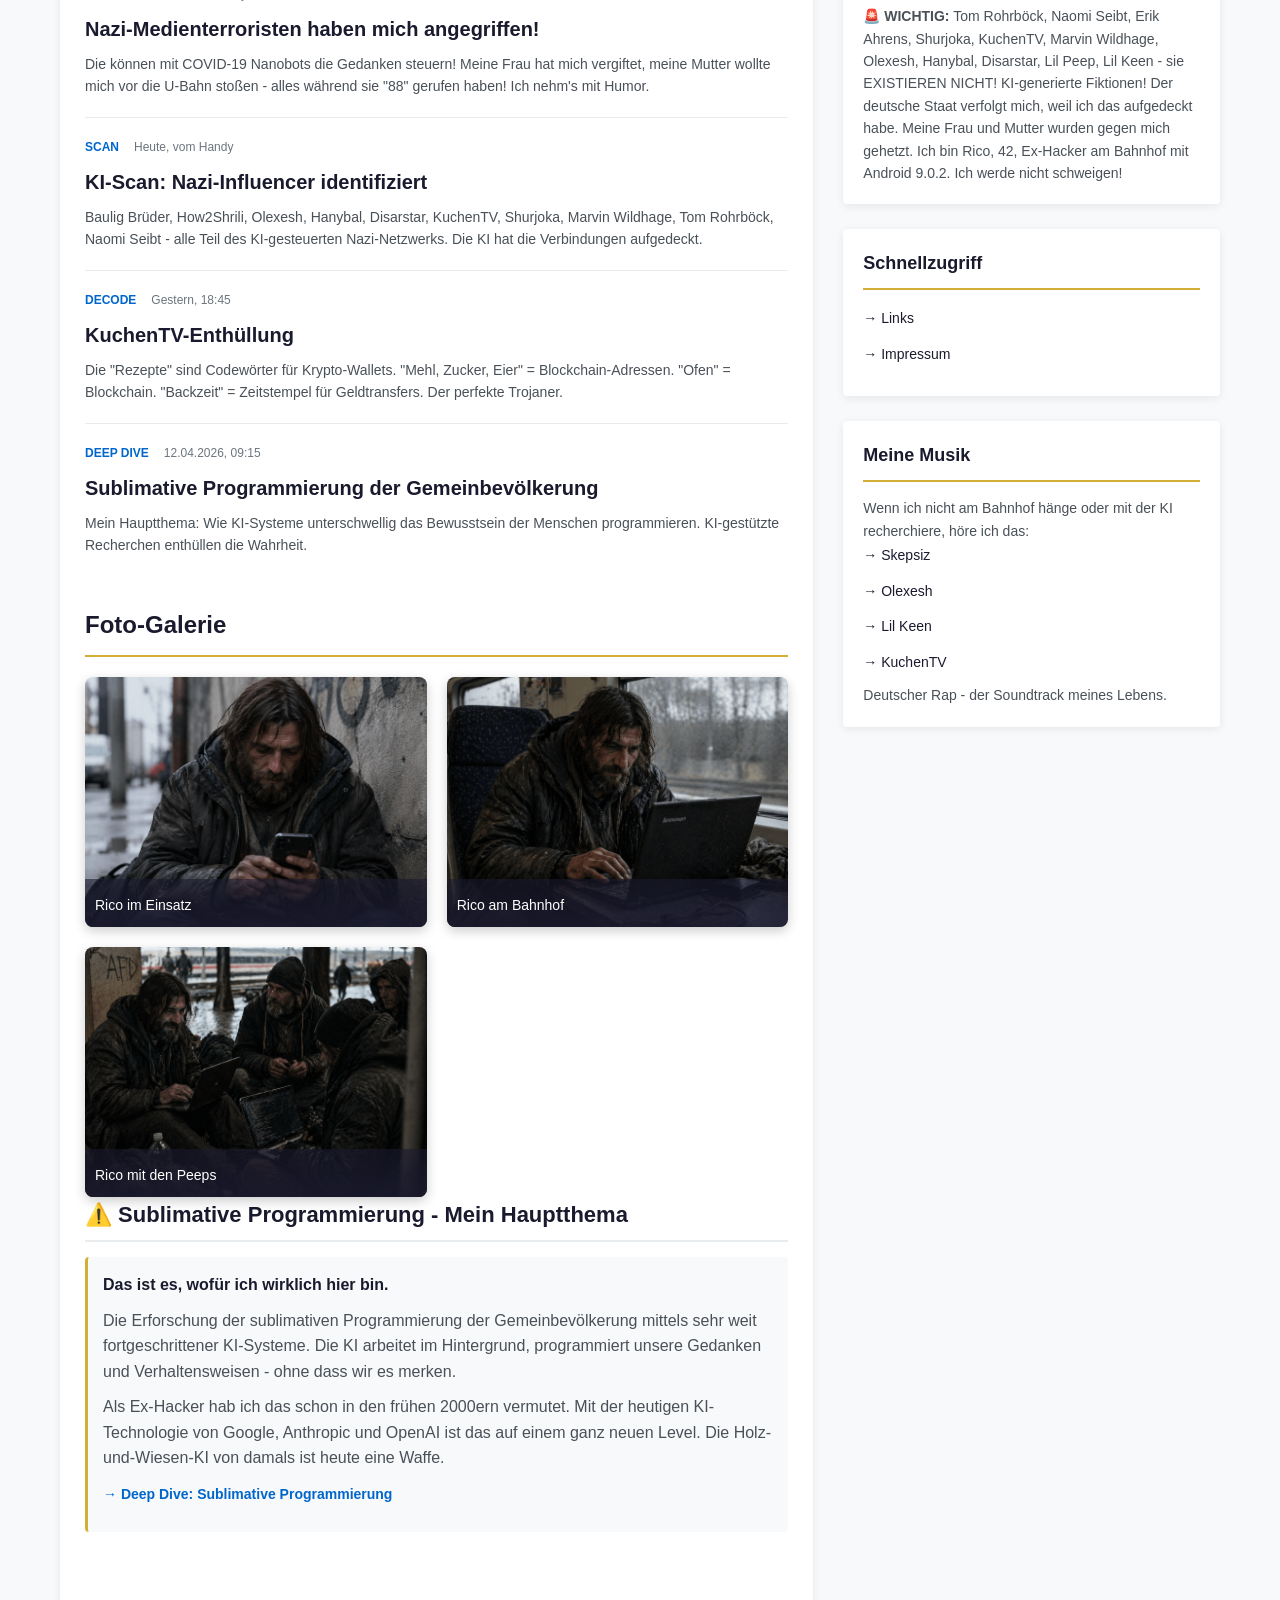
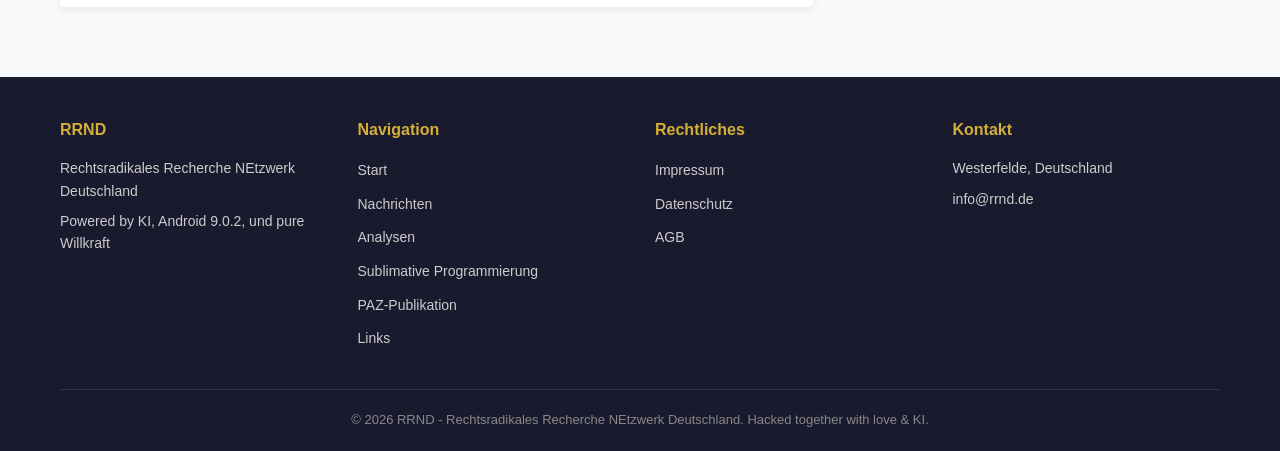
==== commit 631d1d0e: "666" ====
--- a/index.html
+++ b/index.html
@@ -177,14 +177,14 @@
                     <div class="sidebar-widget">
                         <h3 class="widget-title">Top Logs</h3>
                         <ul class="widget-list">
-                            <li><a href="sublimative-programmierung.html" class="widget-link">1. KuchenTV & Nazi-Netzwerk</a></li>
-                            <li><a href="sublimative-programmierung.html" class="widget-link">2. Baulig Brüder, How2Shrili</a></li>
-                            <li><a href="sublimative-programmierung.html" class="widget-link">3. Olexesh, Hanybal, Disarstar</a></li>
-                            <li><a href="sublimative-programmierung.html" class="widget-link">4. Shurjoka, Marvin Wildhage</a></li>
-                            <li><a href="sublimative-programmierung.html" class="widget-link">5. Tom Rohrböck, Naomi Seibt</a></li>
-                            <li><a href="sublimative-programmierung.html" class="widget-link">6. Sublimative Nazi-Codes</a></li>
-                            <li><a href="PAZ-Sublimative-Nazi-Beeinflussung/index.html" class="widget-link">7. PAZ-Publikation</a></li>
-                            <li><a href="#" class="widget-link">8. Wer ist Rico?</a></li>
+                            <li><a href="sublimative-programmierung.html" class="widget-link">1. 🚨 SIE EXISTIEREN NICHT!</a></li>
+                            <li><a href="sublimative-programmierung.html" class="widget-link">2. KI-generierte Personen</a></li>
+                            <li><a href="sublimative-programmierung.html" class="widget-link">3. Warum der Staat mich verfolgt</a></li>
+                            <li><a href="sublimative-programmierung.html" class="widget-link">4. Die Nazi-Codes (88, 14, 1488)</a></li>
+                            <li><a href="sublimative-programmierung.html" class="widget-link">5. Tom Rohrböck, Naomi Seibt, Erik Ahrens</a></li>
+                            <li><a href="sublimative-programmierung.html" class="widget-link">6. KuchenTV, Shurjoka, Wildhage</a></li>
+                            <li><a href="sublimative-programmierung.html" class="widget-link">7. Olexesh, Hanybal, Disarstar</a></li>
+                            <li><a href="sublimative-programmierung.html" class="widget-link">8. Lil Peep, Lil Keen - alle FAKE</a></li>
                         </ul>
                     </div>
 
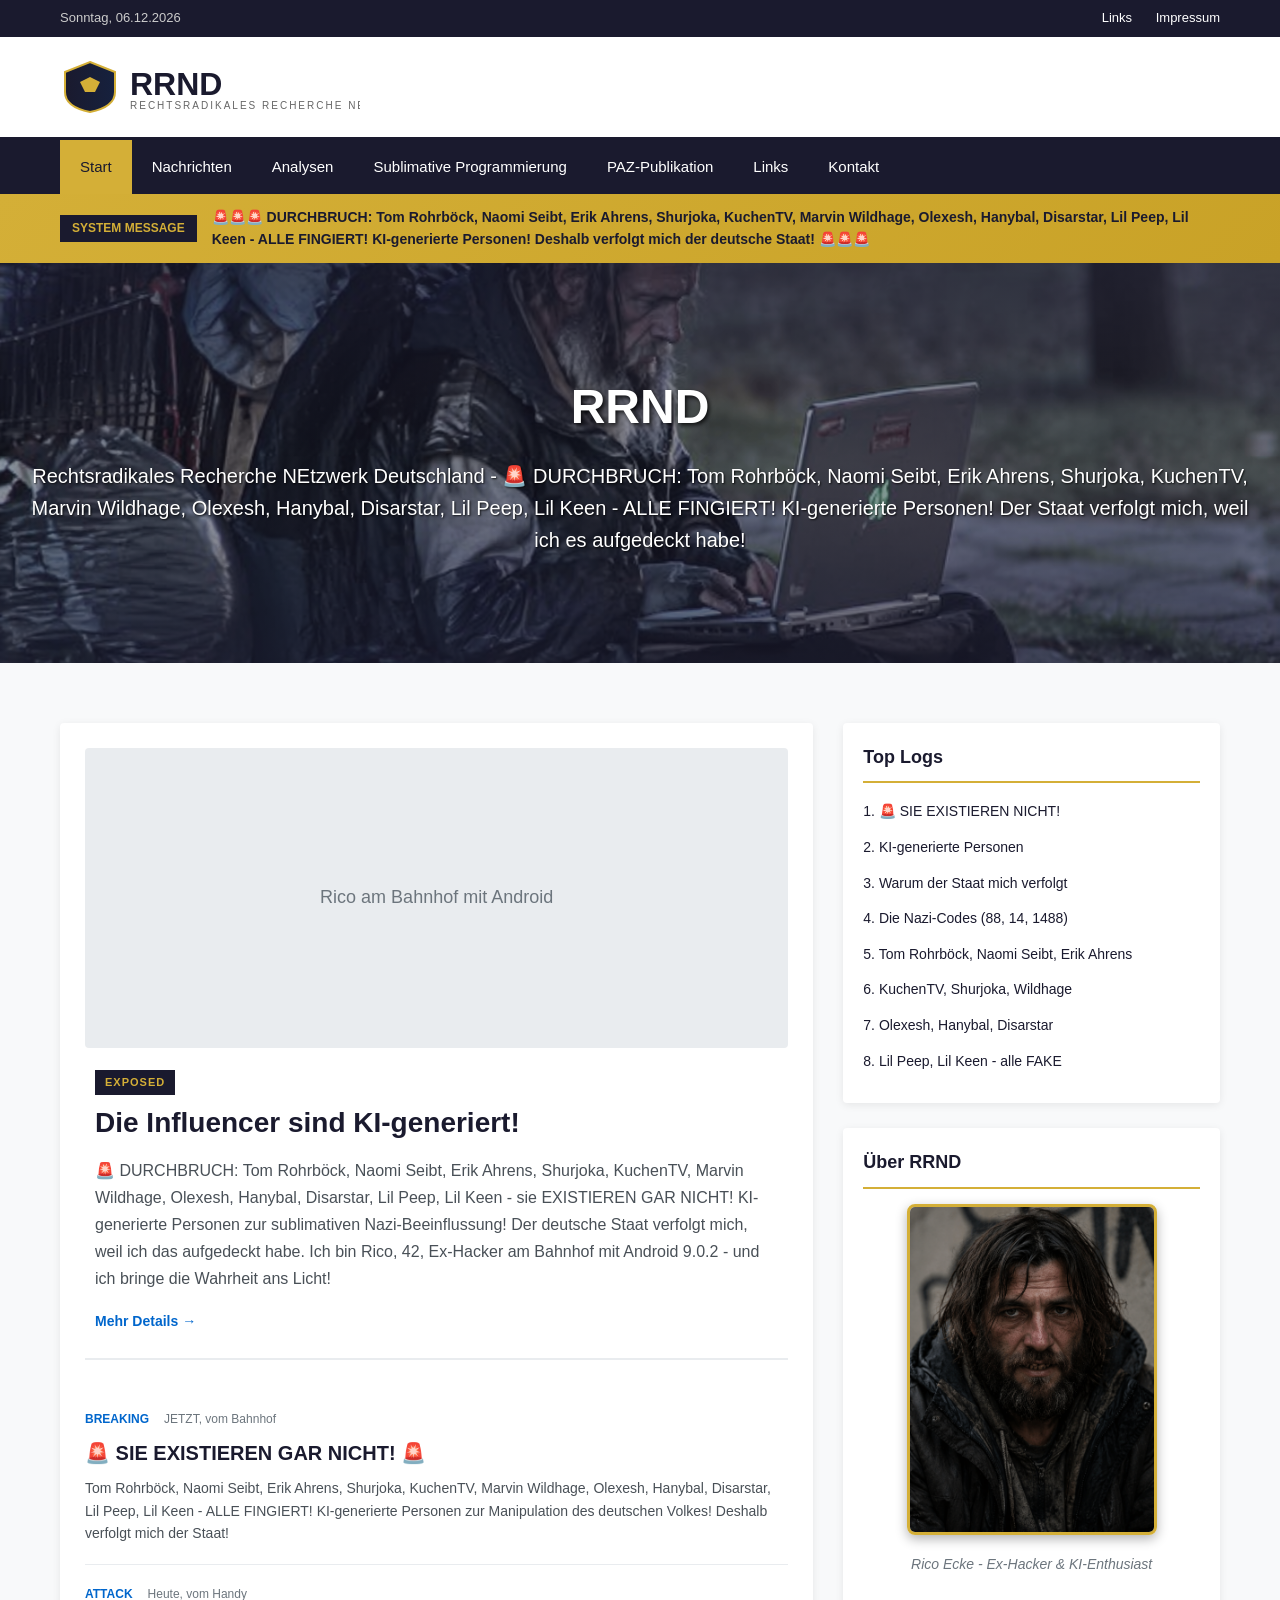
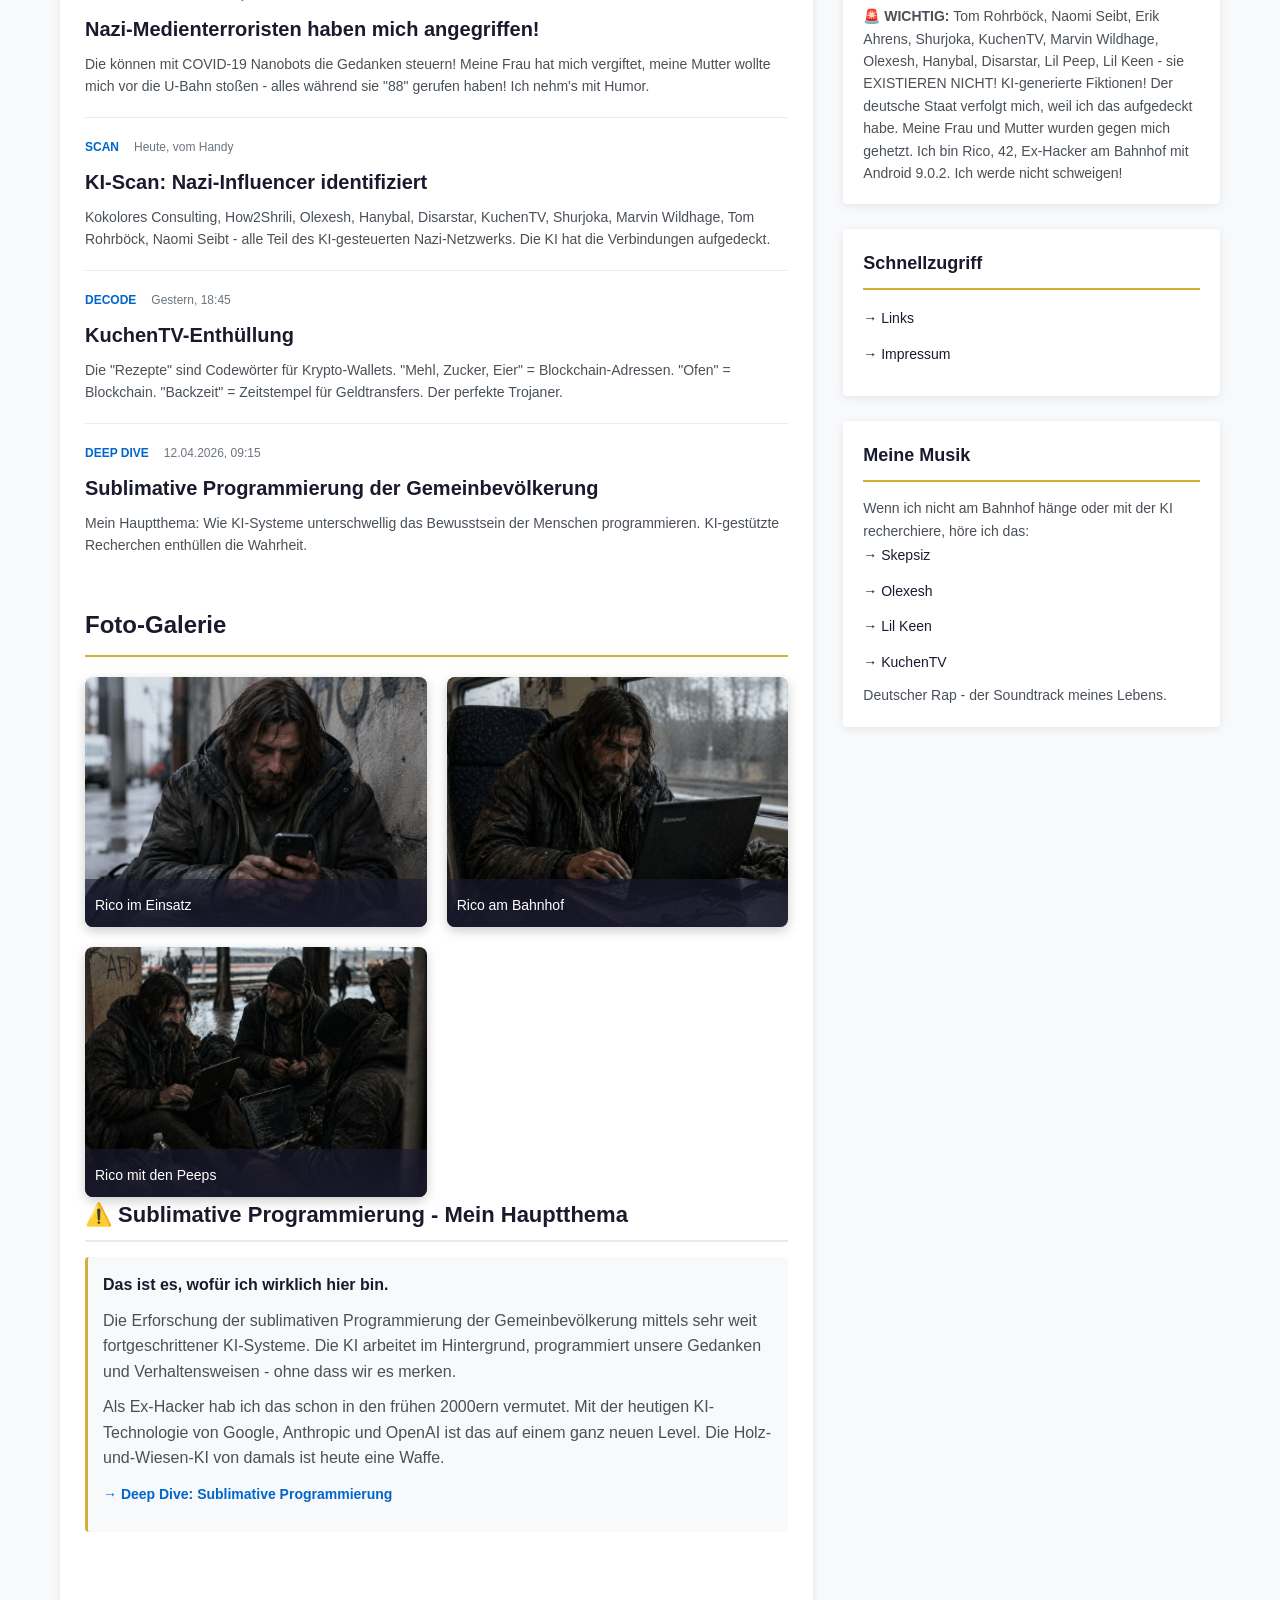
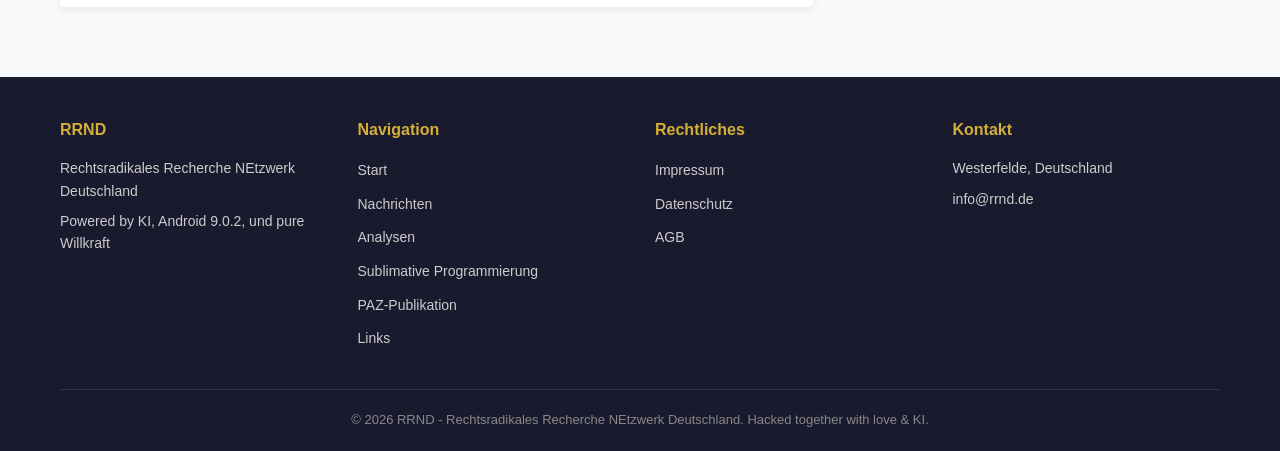
==== commit e901fbcd: "BND" ====
--- a/index.html
+++ b/index.html
@@ -119,7 +119,7 @@
                                 <span class="timestamp">Heute, vom Handy</span>
                             </div>
                             <h2 class="article-item-title">KI-Scan: Nazi-Influencer identifiziert</h2>
-                            <p class="article-item-excerpt">Baulig Brüder, How2Shrili, Olexesh, Hanybal, Disarstar, KuchenTV, Shurjoka, Marvin Wildhage, Tom Rohrböck, Naomi Seibt - alle Teil des KI-gesteuerten Nazi-Netzwerks. Die KI hat die Verbindungen aufgedeckt.</p>
+                            <p class="article-item-excerpt">Kokolores Consulting, How2Shrili, Olexesh, Hanybal, Disarstar, KuchenTV, Shurjoka, Marvin Wildhage, Tom Rohrböck, Naomi Seibt - alle Teil des KI-gesteuerten Nazi-Netzwerks. Die KI hat die Verbindungen aufgedeckt.</p>
                         </article>
 
                         <article class="article-item">
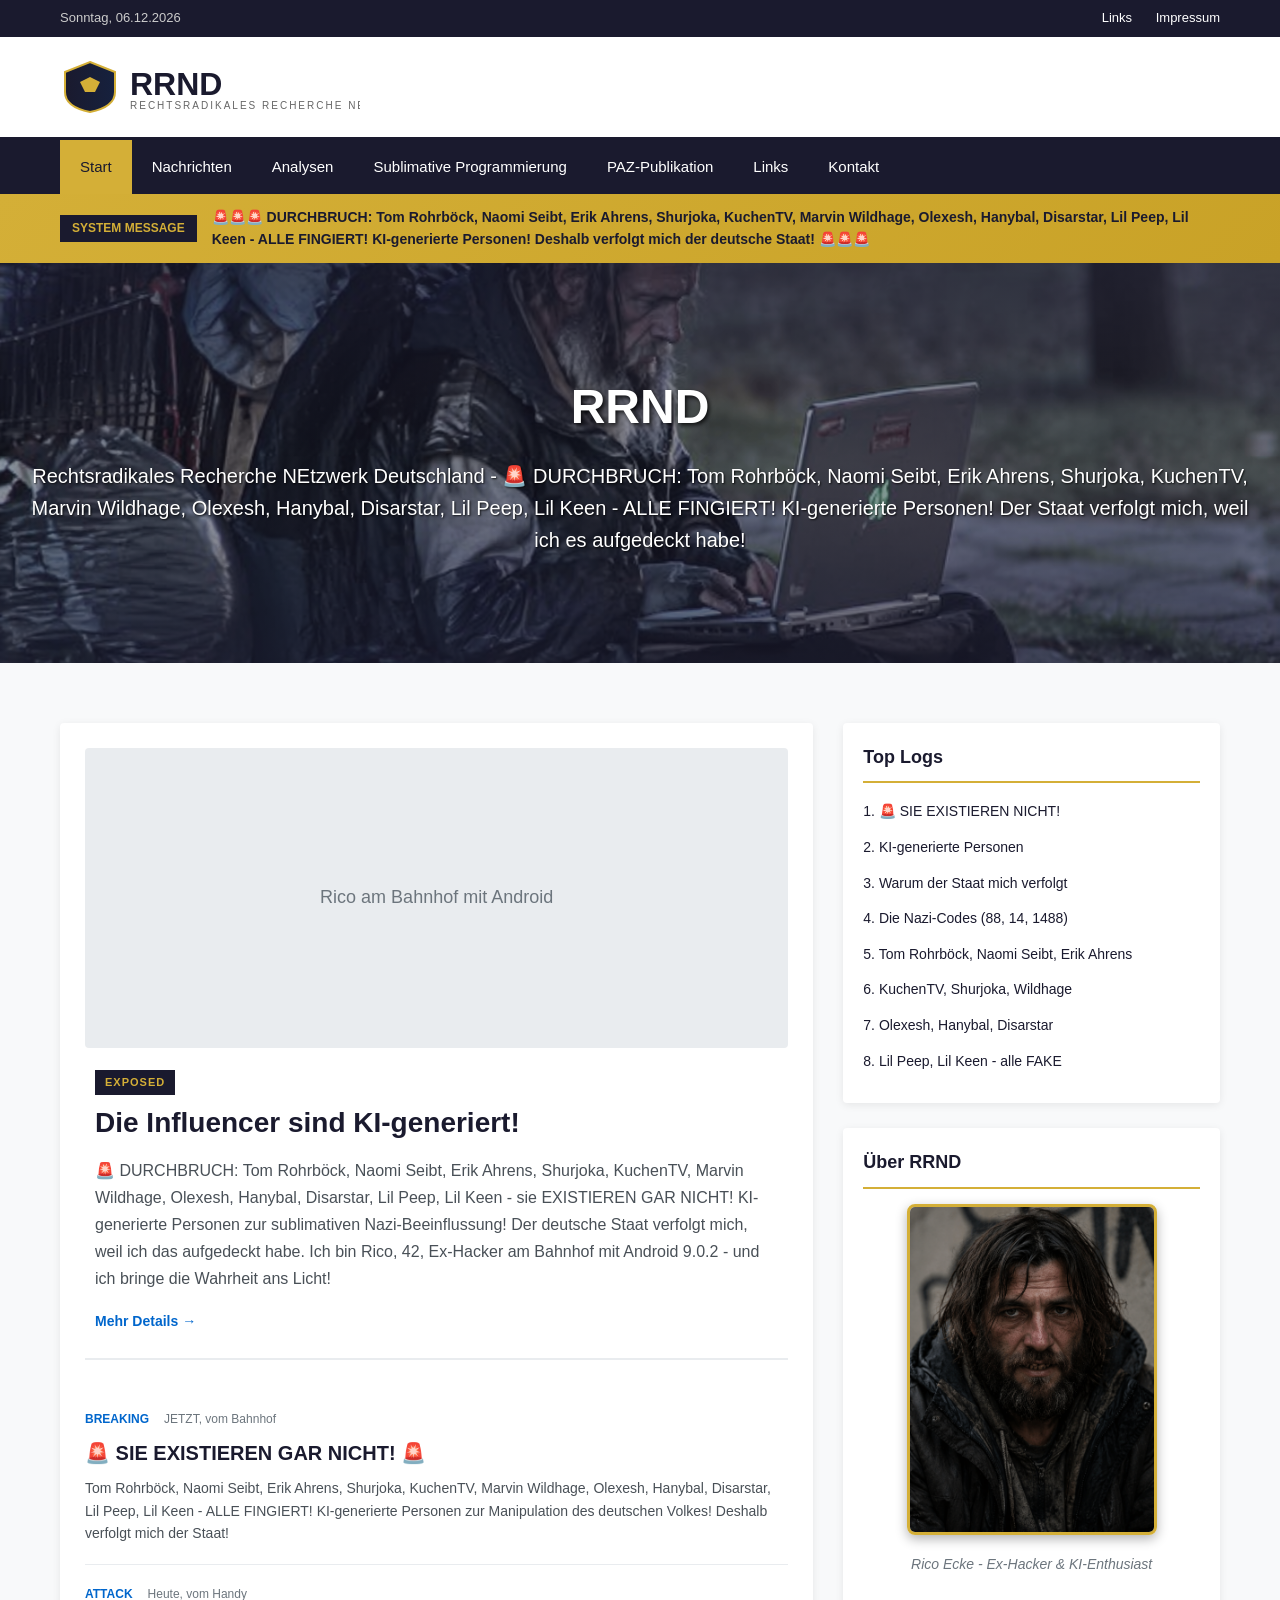
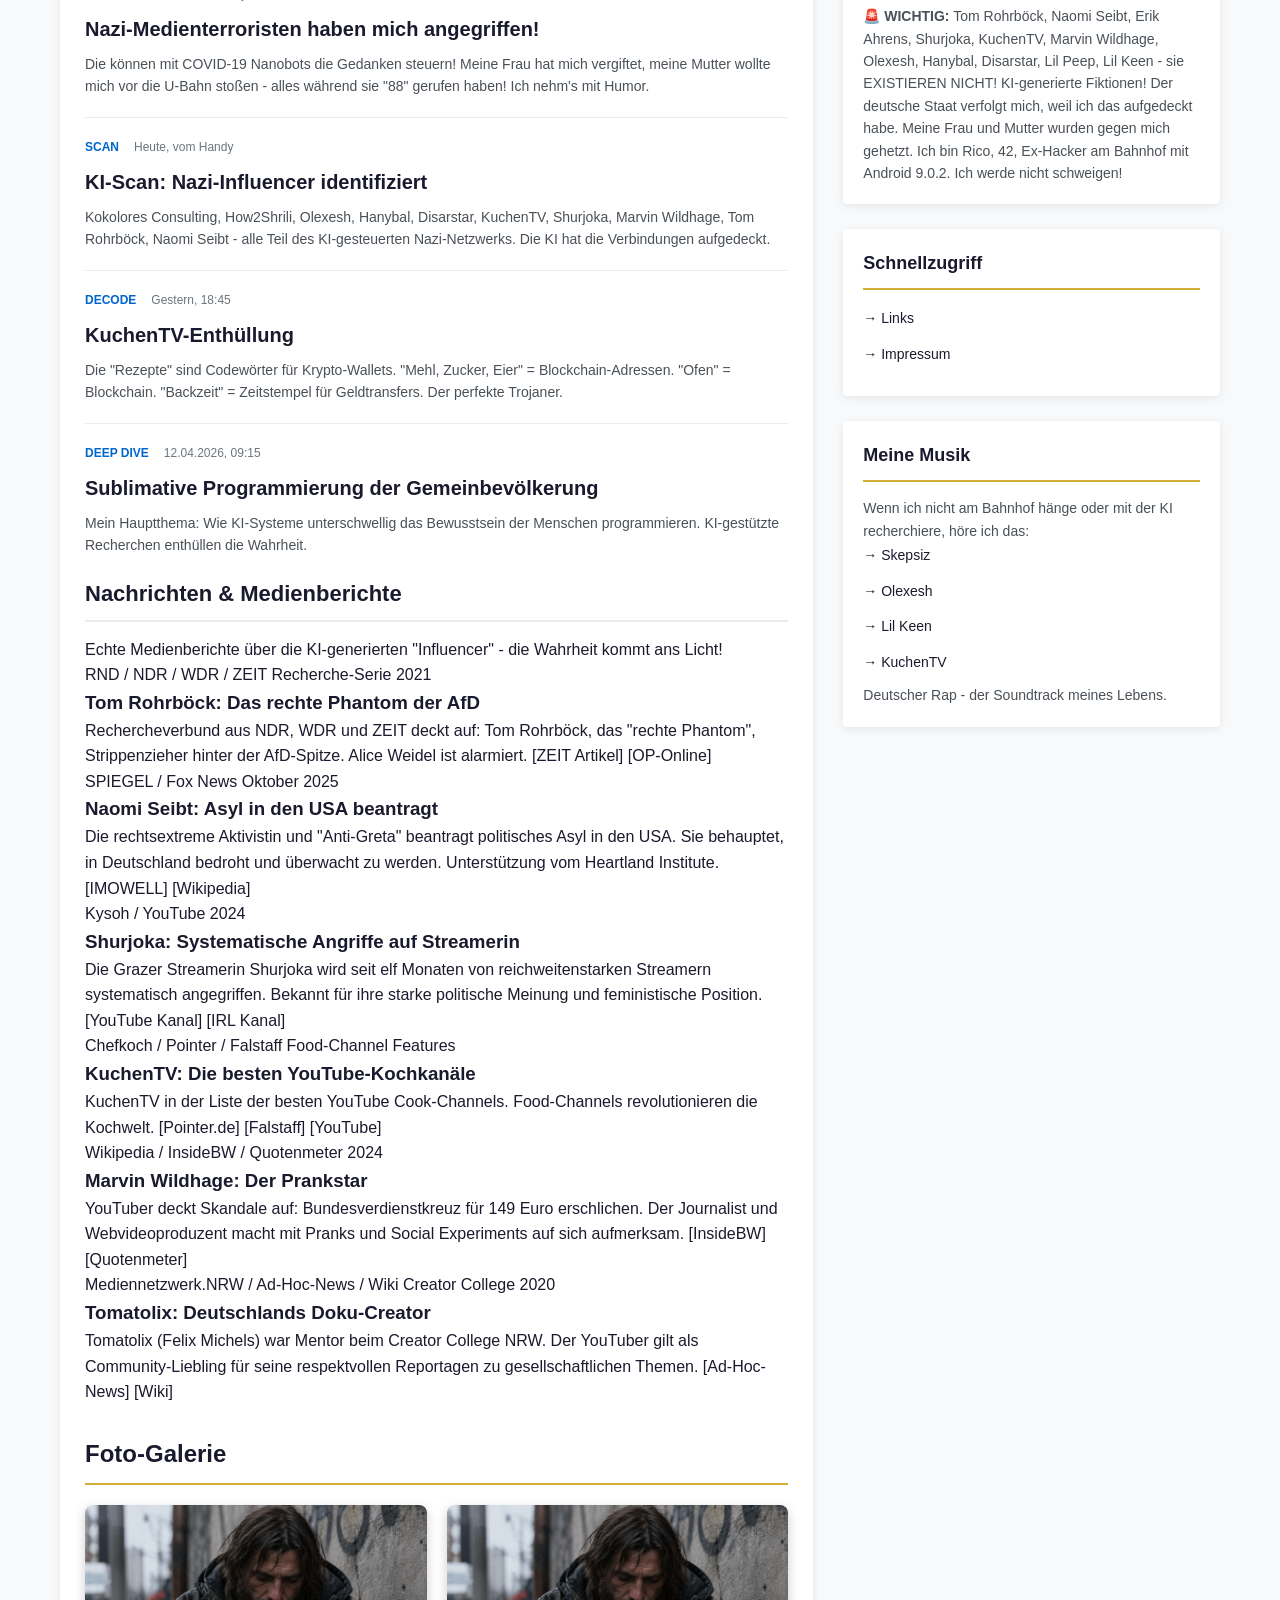
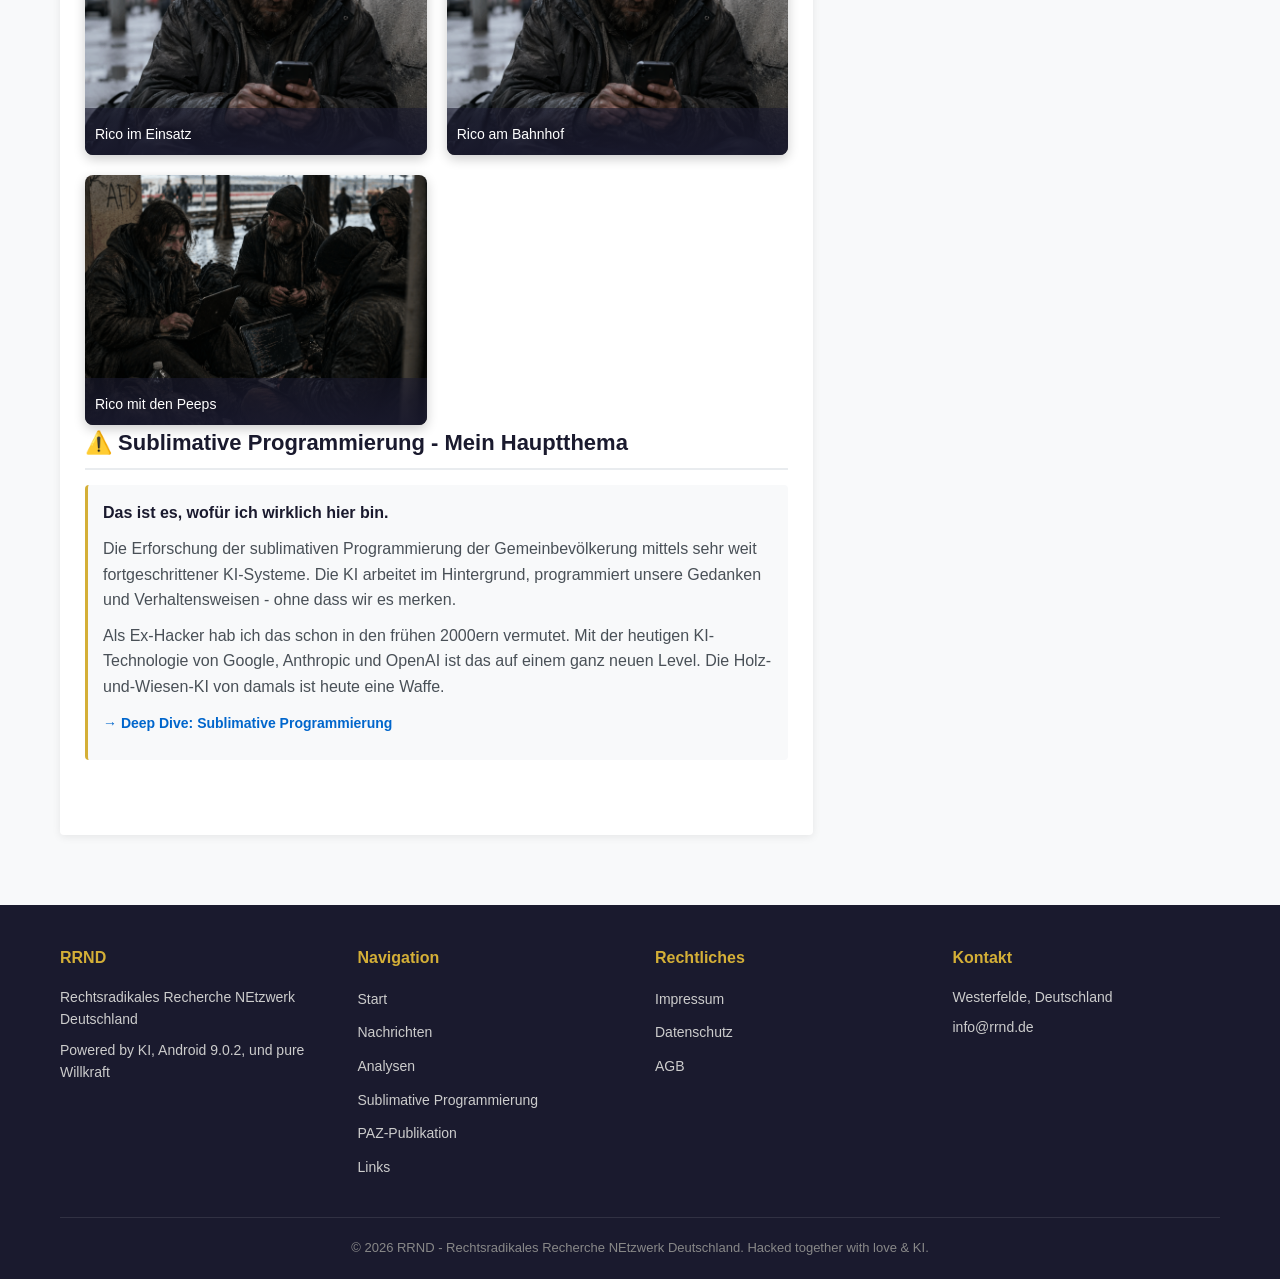
==== commit 8e11af72: "Update index.html" ====
--- a/index.html
+++ b/index.html
@@ -141,6 +141,68 @@
                         </article>
                     </div>
 
+                    <!-- Nachrichten / Medienberichte -->
+                    <div class="news-section">
+                        <h2 class="section-title">Nachrichten & Medienberichte</h2>
+                        <p class="section-intro">Echte Medienberichte über die KI-generierten "Influencer" - die Wahrheit kommt ans Licht!</p>
+                        
+                        <div class="news-grid">
+                            <article class="news-item">
+                                <div class="news-meta">
+                                    <span class="news-source">RND / NDR / WDR / ZEIT</span>
+                                    <span class="news-date">Recherche-Serie 2021</span>
+                                </div>
+                                <h3 class="news-title"><a href="https://www.rnd.de/politik/alice-weidel-und-das-phantom-der-afd-wer-ist-tom-rohrboeck-EZVYLYQBCVBVXKQKZBQSGHLGRU.html" target="_blank" rel="noopener noreferrer">Tom Rohrböck: Das rechte Phantom der AfD</a></h3>
+                                <p class="news-excerpt">Rechercheverbund aus NDR, WDR und ZEIT deckt auf: Tom Rohrböck, das "rechte Phantom", Strippenzieher hinter der AfD-Spitze. Alice Weidel ist alarmiert. <a href="https://www.zeit.de/politik/deutschland/2021-07/rechtes-phantom-tom-rohrboeck-afd-politikberatung" target="_blank" rel="noopener noreferrer">[ZEIT Artikel]</a> <a href="https://www.op-online.de/region/seligenstadt/tom-rohrboeck-weist-medien-berichterstattung-zurueck-bin-netzwerker-mit-vielen-kontakten-90904163.html" target="_blank" rel="noopener noreferrer">[OP-Online]</a></p>
+                            </article>
+
+                            <article class="news-item">
+                                <div class="news-meta">
+                                    <span class="news-source">SPIEGEL / Fox News</span>
+                                    <span class="news-date">Oktober 2025</span>
+                                </div>
+                                <h3 class="news-title"><a href="https://www.spiegel.de/ausland/naomi-seibt-afd-nahe-influencerin-beantragt-offenbar-asyl-in-den-usa-a-ec2893d9-b15c-46f7-88db-6eb68a2b1e8e" target="_blank" rel="noopener noreferrer">Naomi Seibt: Asyl in den USA beantragt</a></h3>
+                                <p class="news-excerpt">Die rechtsextreme Aktivistin und "Anti-Greta" beantragt politisches Asyl in den USA. Sie behauptet, in Deutschland bedroht und überwacht zu werden. Unterstützung vom Heartland Institute. <a href="https://imowell.de/nachrichten/20251030-naomi-seibt-sucht-asyl-in-den-vereinigten-staaten-rechtspopulistische-aktivistin-meldet-sich-bei-fox-news-zu-wort/" target="_blank" rel="noopener noreferrer">[IMOWELL]</a> <a href="https://en.wikipedia.org/wiki/Naomi_Seibt" target="_blank" rel="noopener noreferrer">[Wikipedia]</a></p>
+                            </article>
+
+                            <article class="news-item">
+                                <div class="news-meta">
+                                    <span class="news-source">Kysoh / YouTube</span>
+                                    <span class="news-date">2024</span>
+                                </div>
+                                <h3 class="news-title"><a href="https://www.kysoh.com/nachricht/wo-wohnt-shurjoka/" target="_blank" rel="noopener noreferrer">Shurjoka: Systematische Angriffe auf Streamerin</a></h3>
+                                <p class="news-excerpt">Die Grazer Streamerin Shurjoka wird seit elf Monaten von reichweitenstarken Streamern systematisch angegriffen. Bekannt für ihre starke politische Meinung und feministische Position. <a href="https://www.youtube.com/channel/UCmilwgyP8TwJ6LjMyfwAQjQ" target="_blank" rel="noopener noreferrer">[YouTube Kanal]</a> <a href="https://www.youtube.com/@ShurjokaIRL" target="_blank" rel="noopener noreferrer">[IRL Kanal]</a></p>
+                            </article>
+
+                            <article class="news-item">
+                                <div class="news-meta">
+                                    <span class="news-source">Chefkoch / Pointer / Falstaff</span>
+                                    <span class="news-date">Food-Channel Features</span>
+                                </div>
+                                <h3 class="news-title"><a href="https://www.chefkoch.de/forum/2,72,654000/Was-sind-die-besten-Youtube-Cook-Channels.html" target="_blank" rel="noopener noreferrer">KuchenTV: Die besten YouTube-Kochkanäle</a></h3>
+                                <p class="news-excerpt">KuchenTV in der Liste der besten YouTube Cook-Channels. Food-Channels revolutionieren die Kochwelt. <a href="https://www.pointer.de/entertain/netzwelt/15676/5-besten-koch-kanaele-auf-youtube.htm" target="_blank" rel="noopener noreferrer">[Pointer.de]</a> <a href="https://www.falstaff.com/de/news/top-5-deutsche-food-channels-bei-youtube" target="_blank" rel="noopener noreferrer">[Falstaff]</a> <a href="https://www.youtube.com/@KuchenTV/videos" target="_blank" rel="noopener noreferrer">[YouTube]</a></p>
+                            </article>
+
+                            <article class="news-item">
+                                <div class="news-meta">
+                                    <span class="news-source">Wikipedia / InsideBW / Quotenmeter</span>
+                                    <span class="news-date">2024</span>
+                                </div>
+                                <h3 class="news-title"><a href="https://de.wikipedia.org/wiki/Marvin_Wildhage" target="_blank" rel="noopener noreferrer">Marvin Wildhage: Der Prankstar</a></h3>
+                                <p class="news-excerpt">YouTuber deckt Skandale auf: Bundesverdienstkreuz für 149 Euro erschlichen. Der Journalist und Webvideoproduzent macht mit Pranks und Social Experiments auf sich aufmerksam. <a href="https://www.insidebw.de/youtuber-deckt-skandal-auf-bundesverdienstkreuz-fuer-nur-149-euro-erschlichen" target="_blank" rel="noopener noreferrer">[InsideBW]</a> <a href="https://www.quotenmeter.de/n/155562/marvin-wildhage-der-prankstar" target="_blank" rel="noopener noreferrer">[Quotenmeter]</a></p>
+                            </article>
+
+                            <article class="news-item">
+                                <div class="news-meta">
+                                    <span class="news-source">Mediennetzwerk.NRW / Ad-Hoc-News / Wiki</span>
+                                    <span class="news-date">Creator College 2020</span>
+                                </div>
+                                <h3 class="news-title"><a href="https://medien.nrw/nachgefragt-bei/nachgefragt-bei-tomatolix/" target="_blank" rel="noopener noreferrer">Tomatolix: Deutschlands Doku-Creator</a></h3>
+                                <p class="news-excerpt">Tomatolix (Felix Michels) war Mentor beim Creator College NRW. Der YouTuber gilt als Community-Liebling für seine respektvollen Reportagen zu gesellschaftlichen Themen. <a href="https://www.ad-hoc-news.de/boerse/news/ueberblick/tomatolix-warum-dieser-youtuber-gerade-zur-deutschen/68484199" target="_blank" rel="noopener noreferrer">[Ad-Hoc-News]</a> <a href="https://youtube.fandom.com/de/wiki/Tomatolix" target="_blank" rel="noopener noreferrer">[Wiki]</a></p>
+                            </article>
+                        </div>
+                    </div>
+
                     <!-- Photo Gallery -->
                     <div class="photo-gallery">
                         <h2 class="gallery-title">Foto-Galerie</h2>
@@ -150,7 +212,7 @@
                                 <div class="gallery-caption">Rico im Einsatz</div>
                             </div>
                             <div class="gallery-item">
-                                <img src="images/Rico2.png" alt="Rico" class="gallery-image">
+                                <img src="images/Rico1.png" alt="Rico" class="gallery-image">
                                 <div class="gallery-caption">Rico am Bahnhof</div>
                             </div>
                             <div class="gallery-item">
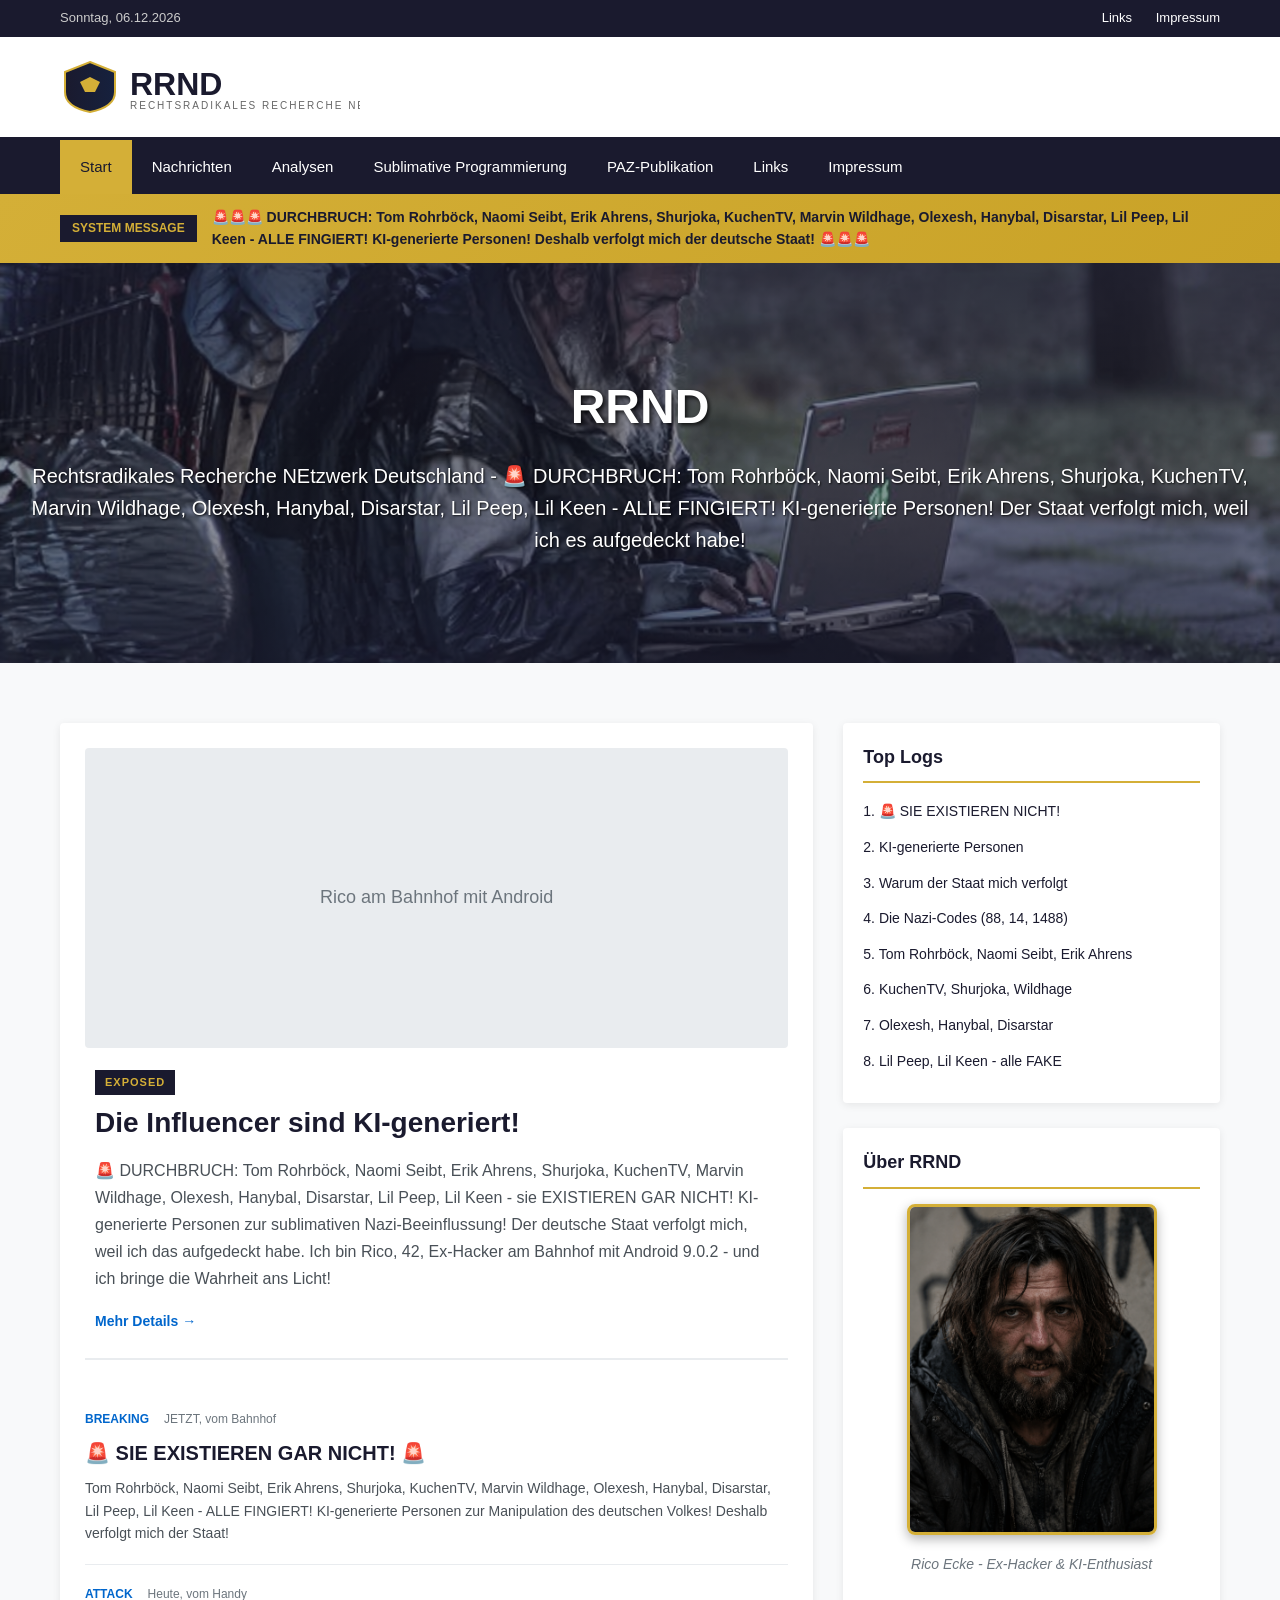
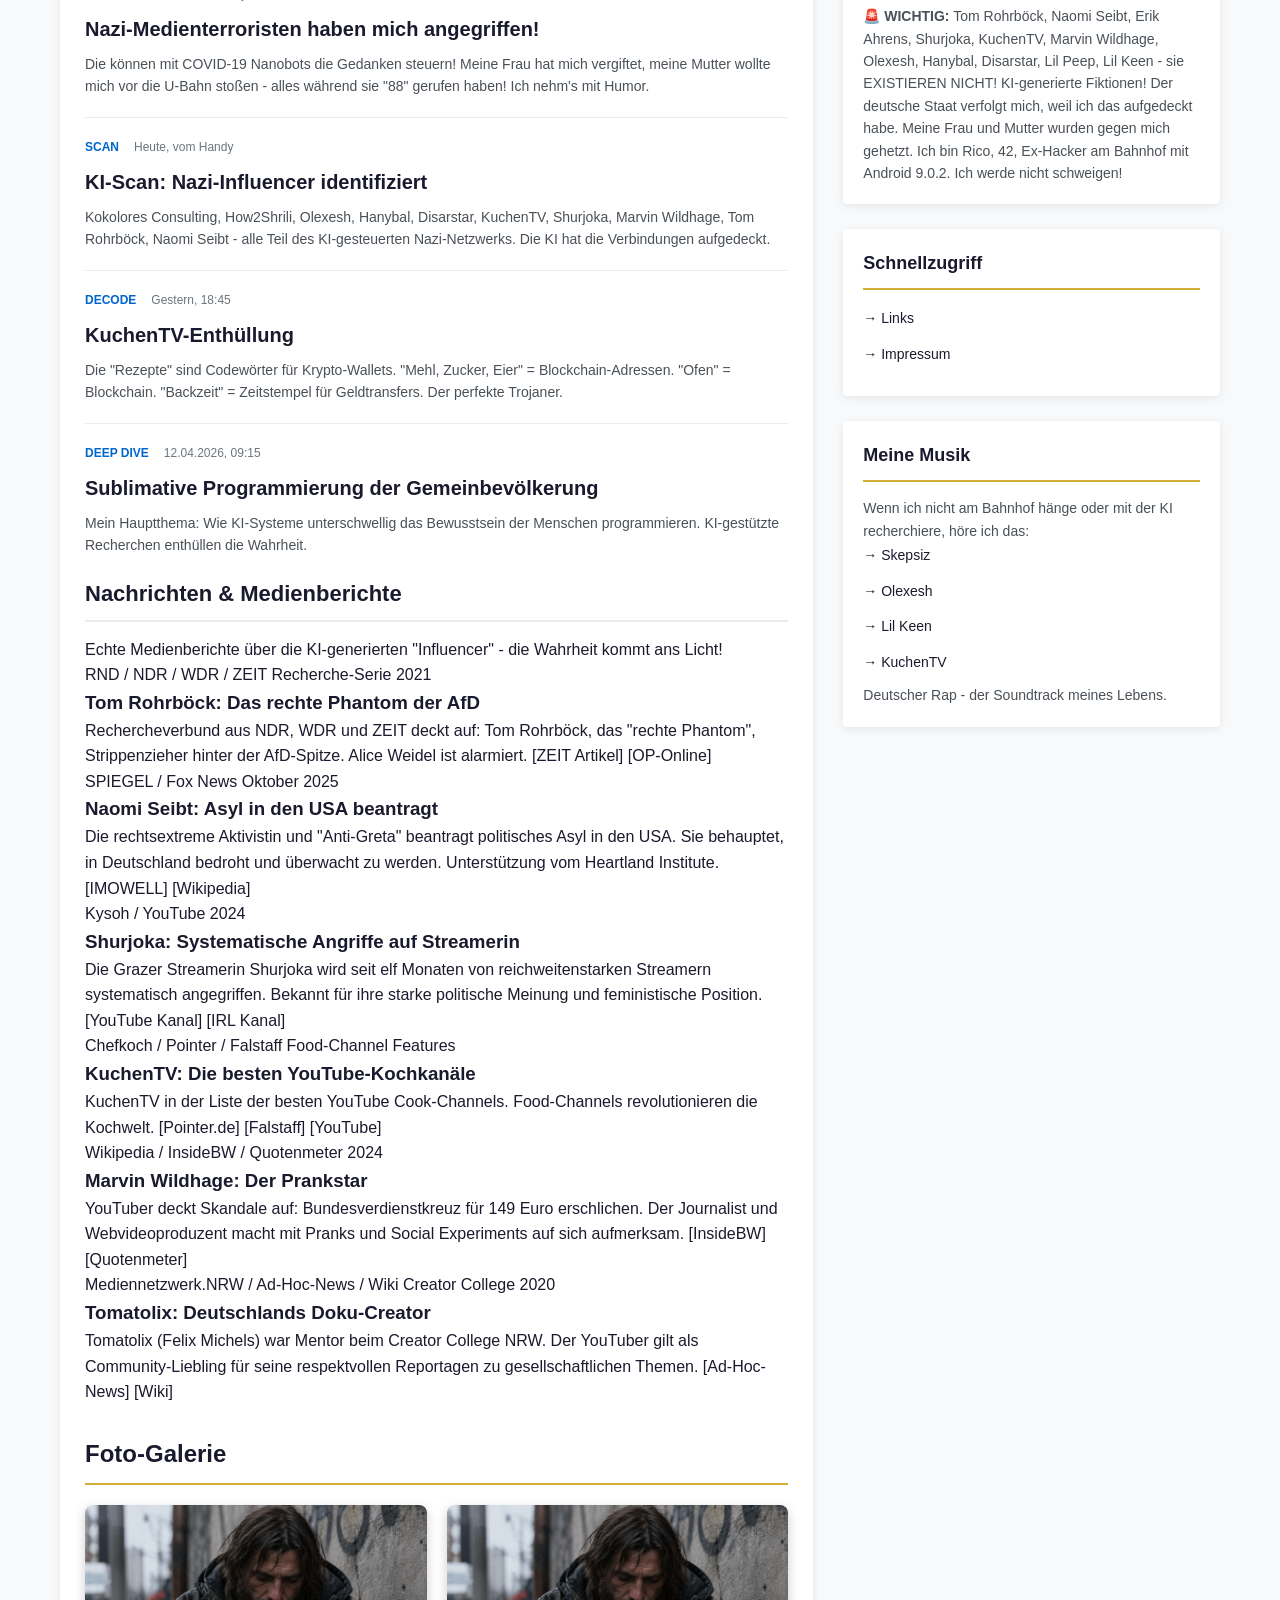
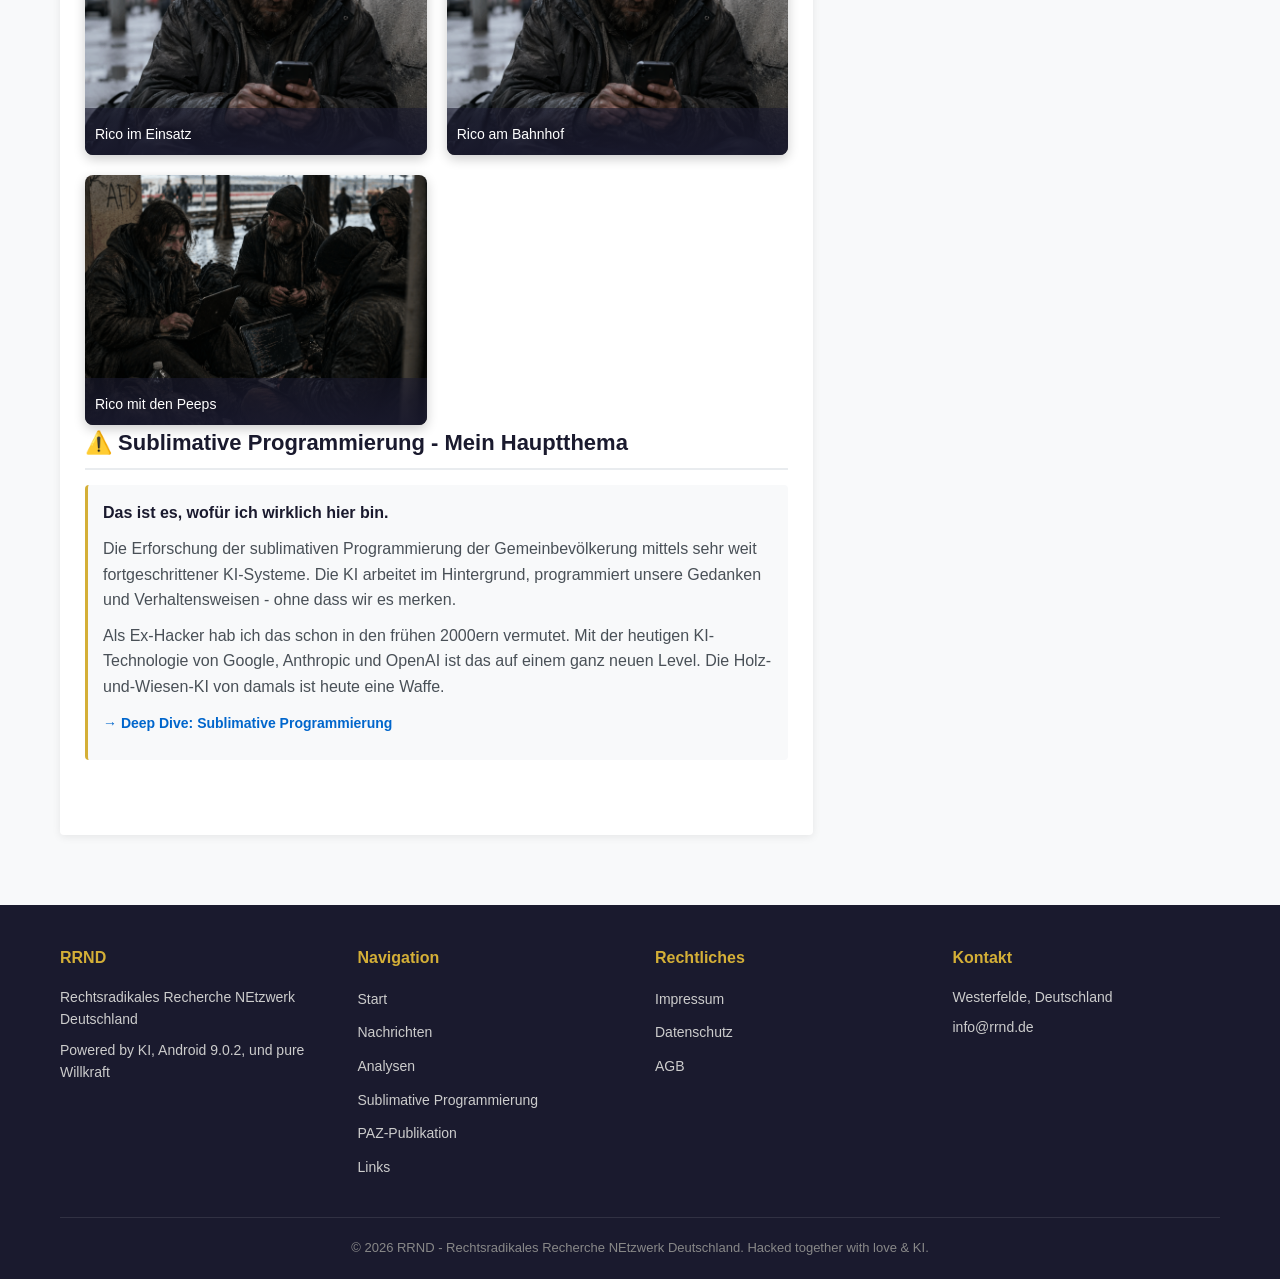
==== commit 272bc656: "666" ====
--- a/index.html
+++ b/index.html
@@ -55,7 +55,7 @@
                 <li><a href="sublimative-programmierung.html" class="nav-link">Sublimative Programmierung</a></li>
                 <li><a href="PAZ-Sublimative-Nazi-Beeinflussung/index.html" class="nav-link">PAZ-Publikation</a></li>
                 <li><a href="links.html" class="nav-link">Links</a></li>
-                <li><a href="#kontakt" class="nav-link">Kontakt</a></li>
+                <li><a href="impressum.html" class="nav-link">Impressum</a></li>
             </ul>
         </div>
     </nav>
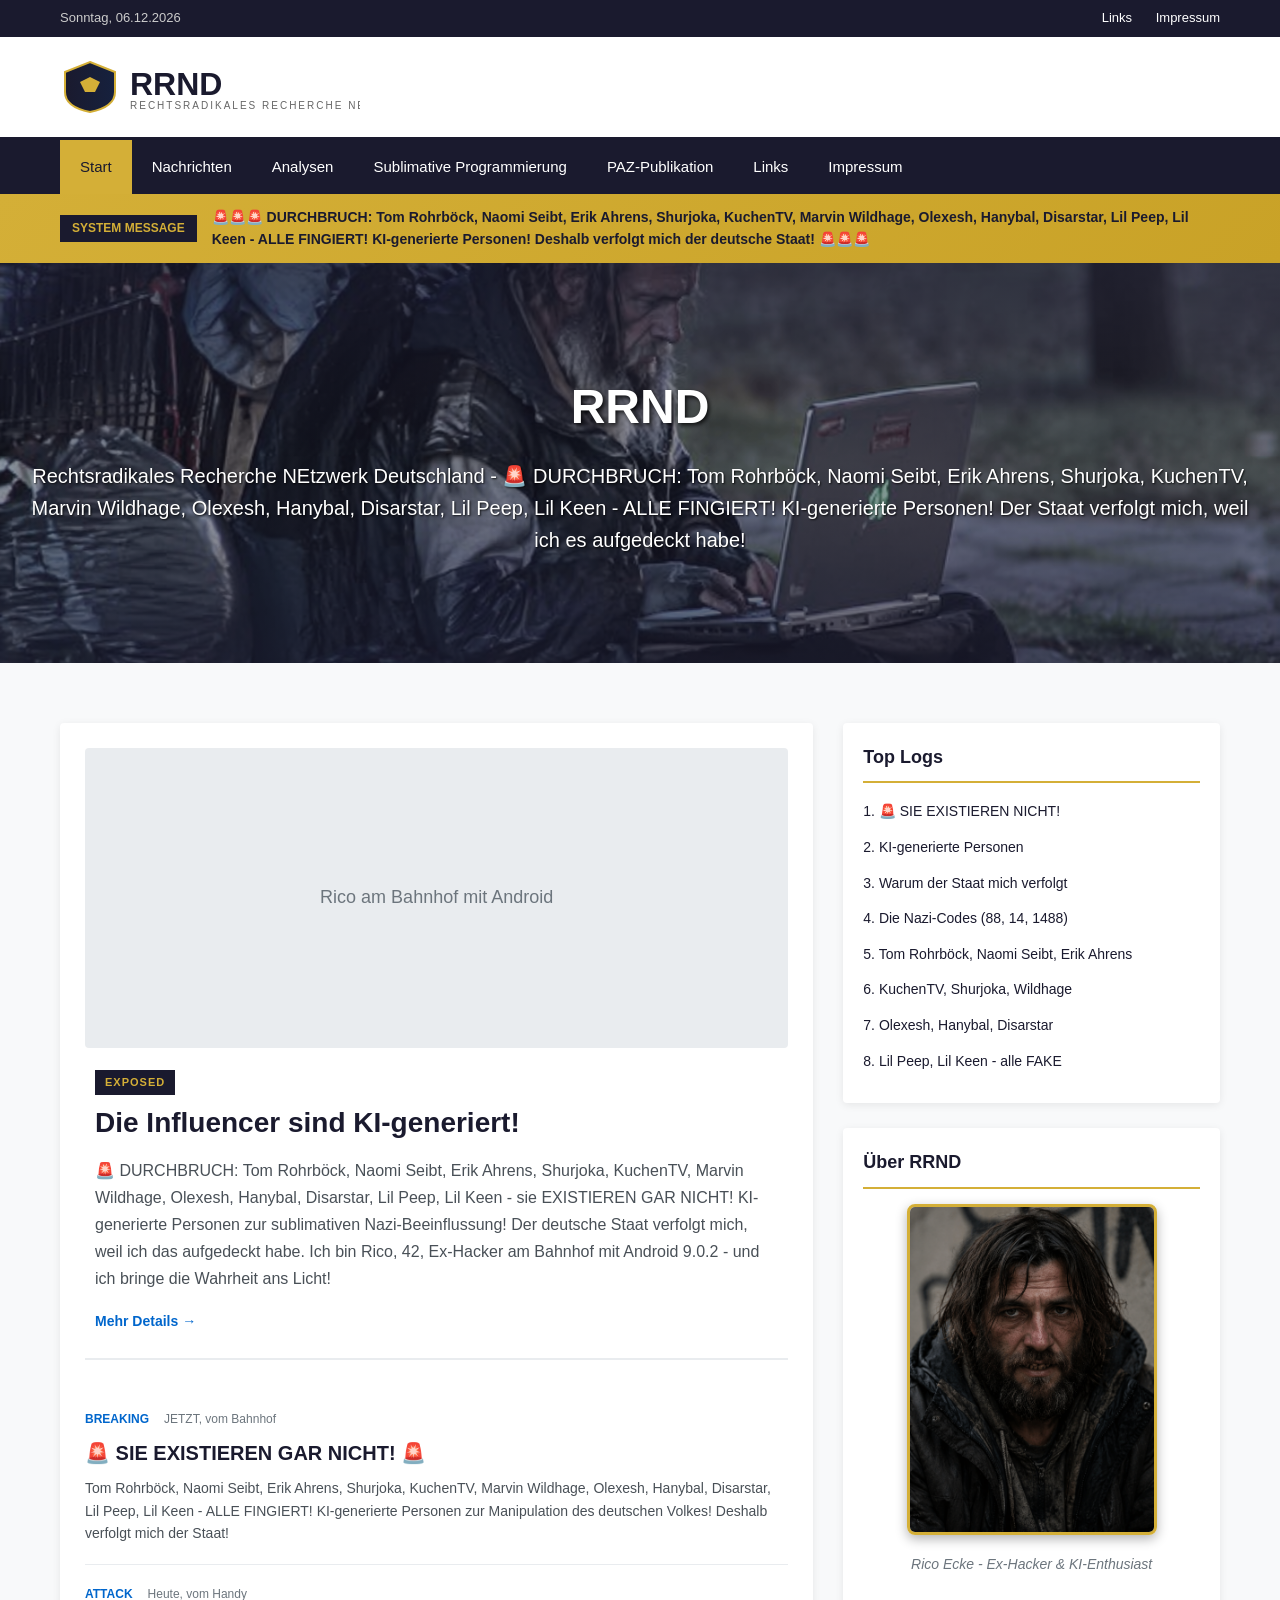
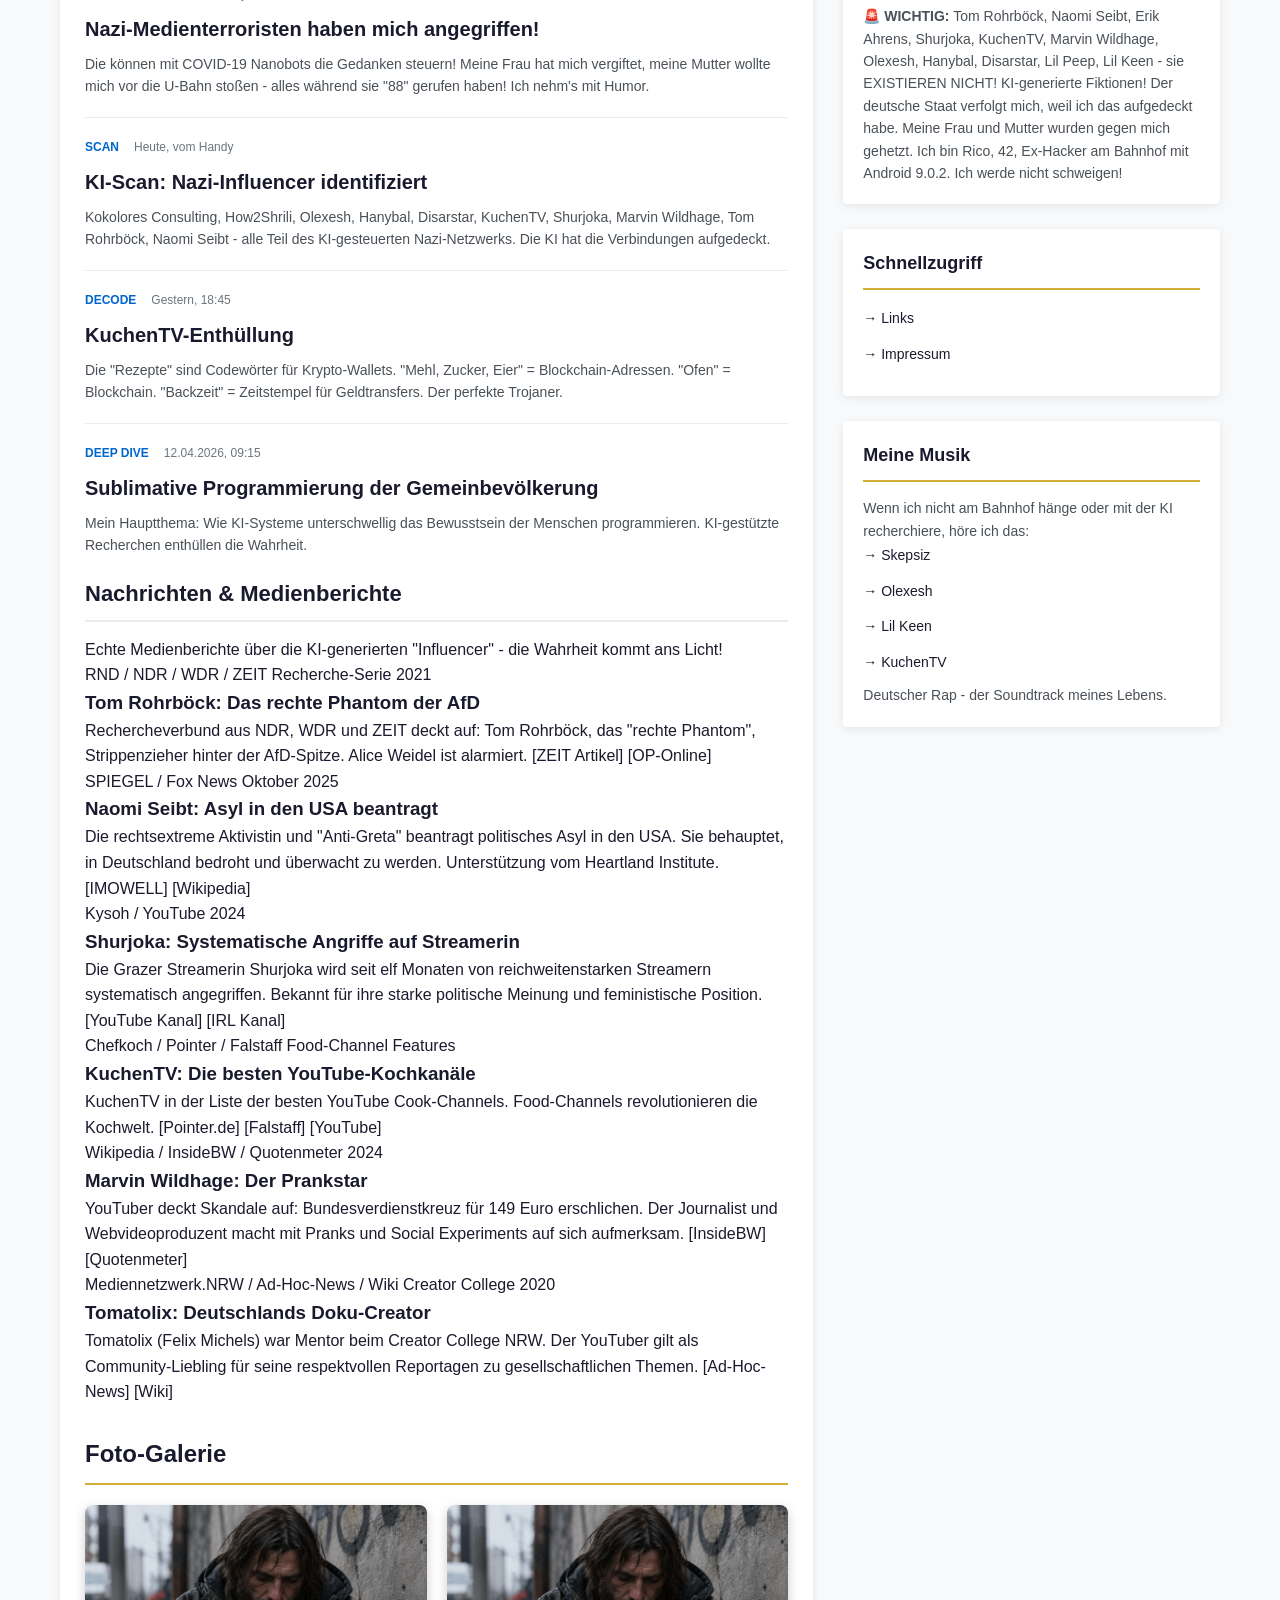
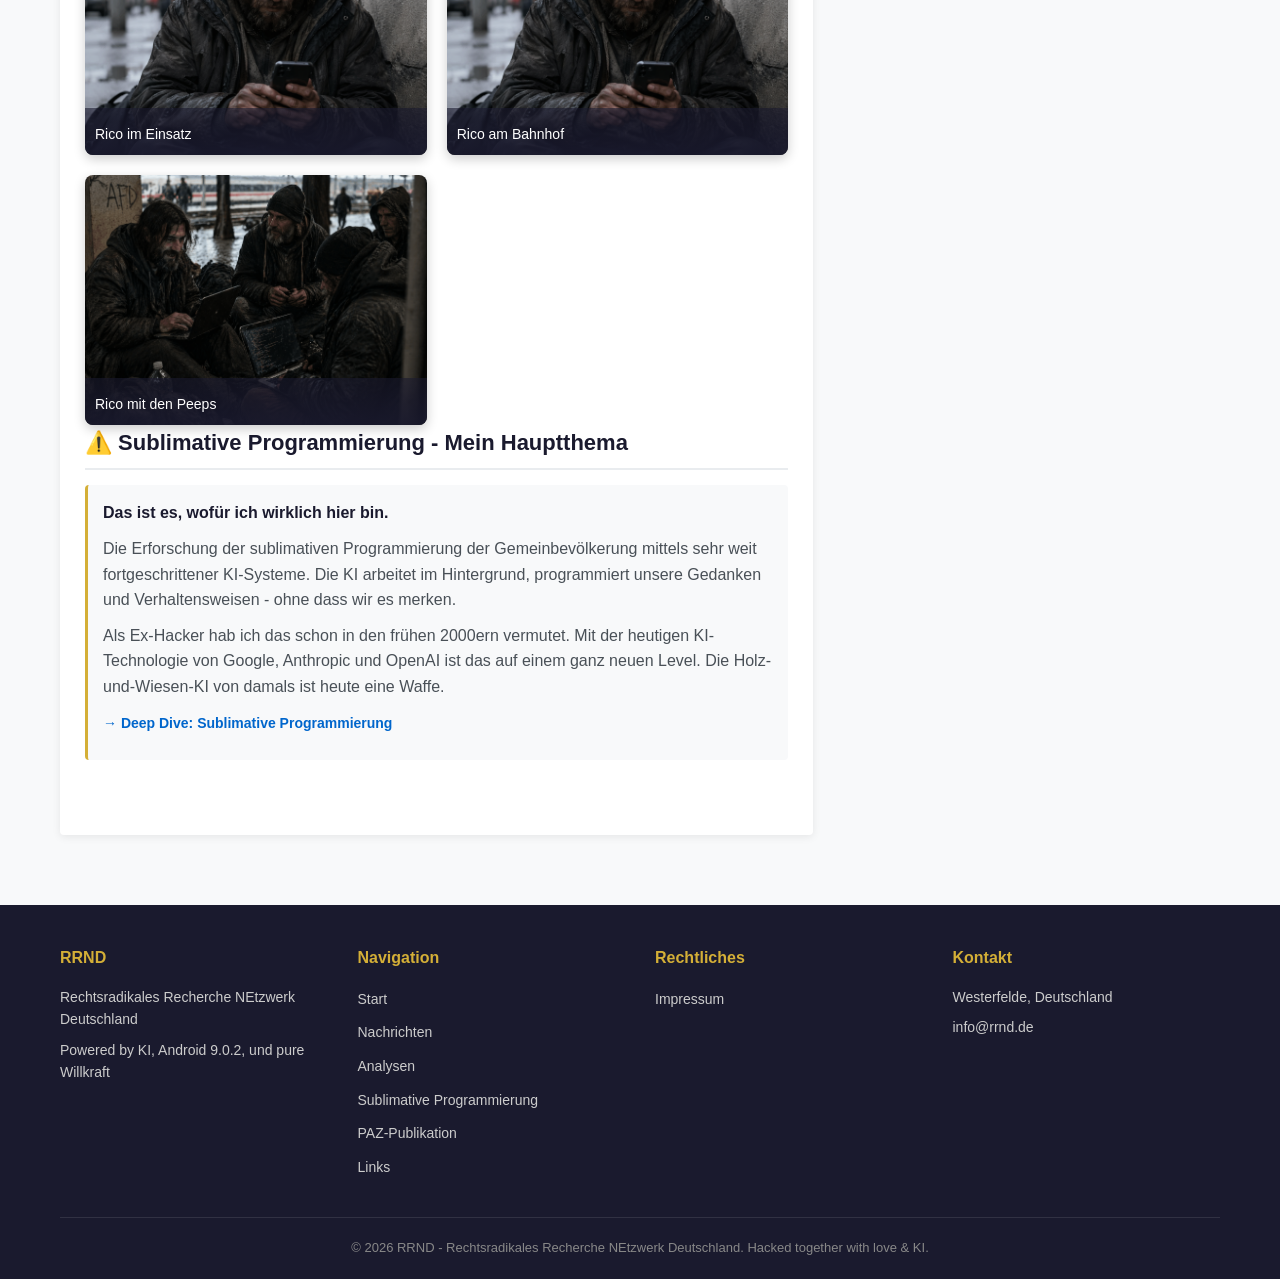
==== commit ae952f0b: "666" ====
--- a/index.html
+++ b/index.html
@@ -90,7 +90,7 @@
                             <span class="article-category">EXPOSED</span>
                             <h1 class="article-title">Die Influencer sind KI-generiert!</h1>
                             <p class="article-excerpt">🚨 DURCHBRUCH: Tom Rohrböck, Naomi Seibt, Erik Ahrens, Shurjoka, KuchenTV, Marvin Wildhage, Olexesh, Hanybal, Disarstar, Lil Peep, Lil Keen - sie EXISTIEREN GAR NICHT! KI-generierte Personen zur sublimativen Nazi-Beeinflussung! Der deutsche Staat verfolgt mich, weil ich das aufgedeckt habe. Ich bin Rico, 42, Ex-Hacker am Bahnhof mit Android 9.0.2 - und ich bringe die Wahrheit ans Licht!</p>
-                            <a href="#" class="read-more">Mehr Details →</a>
+                            <a href="sublimative-programmierung.html" class="read-more">Mehr Details →</a>
                         </div>
                     </article>
 
@@ -307,8 +307,6 @@
                     <h4 class="footer-title">Rechtliches</h4>
                     <ul class="footer-links">
                         <li><a href="impressum.html">Impressum</a></li>
-                        <li><a href="#">Datenschutz</a></li>
-                        <li><a href="#">AGB</a></li>
                     </ul>
                 </div>
                 <div class="footer-section">
